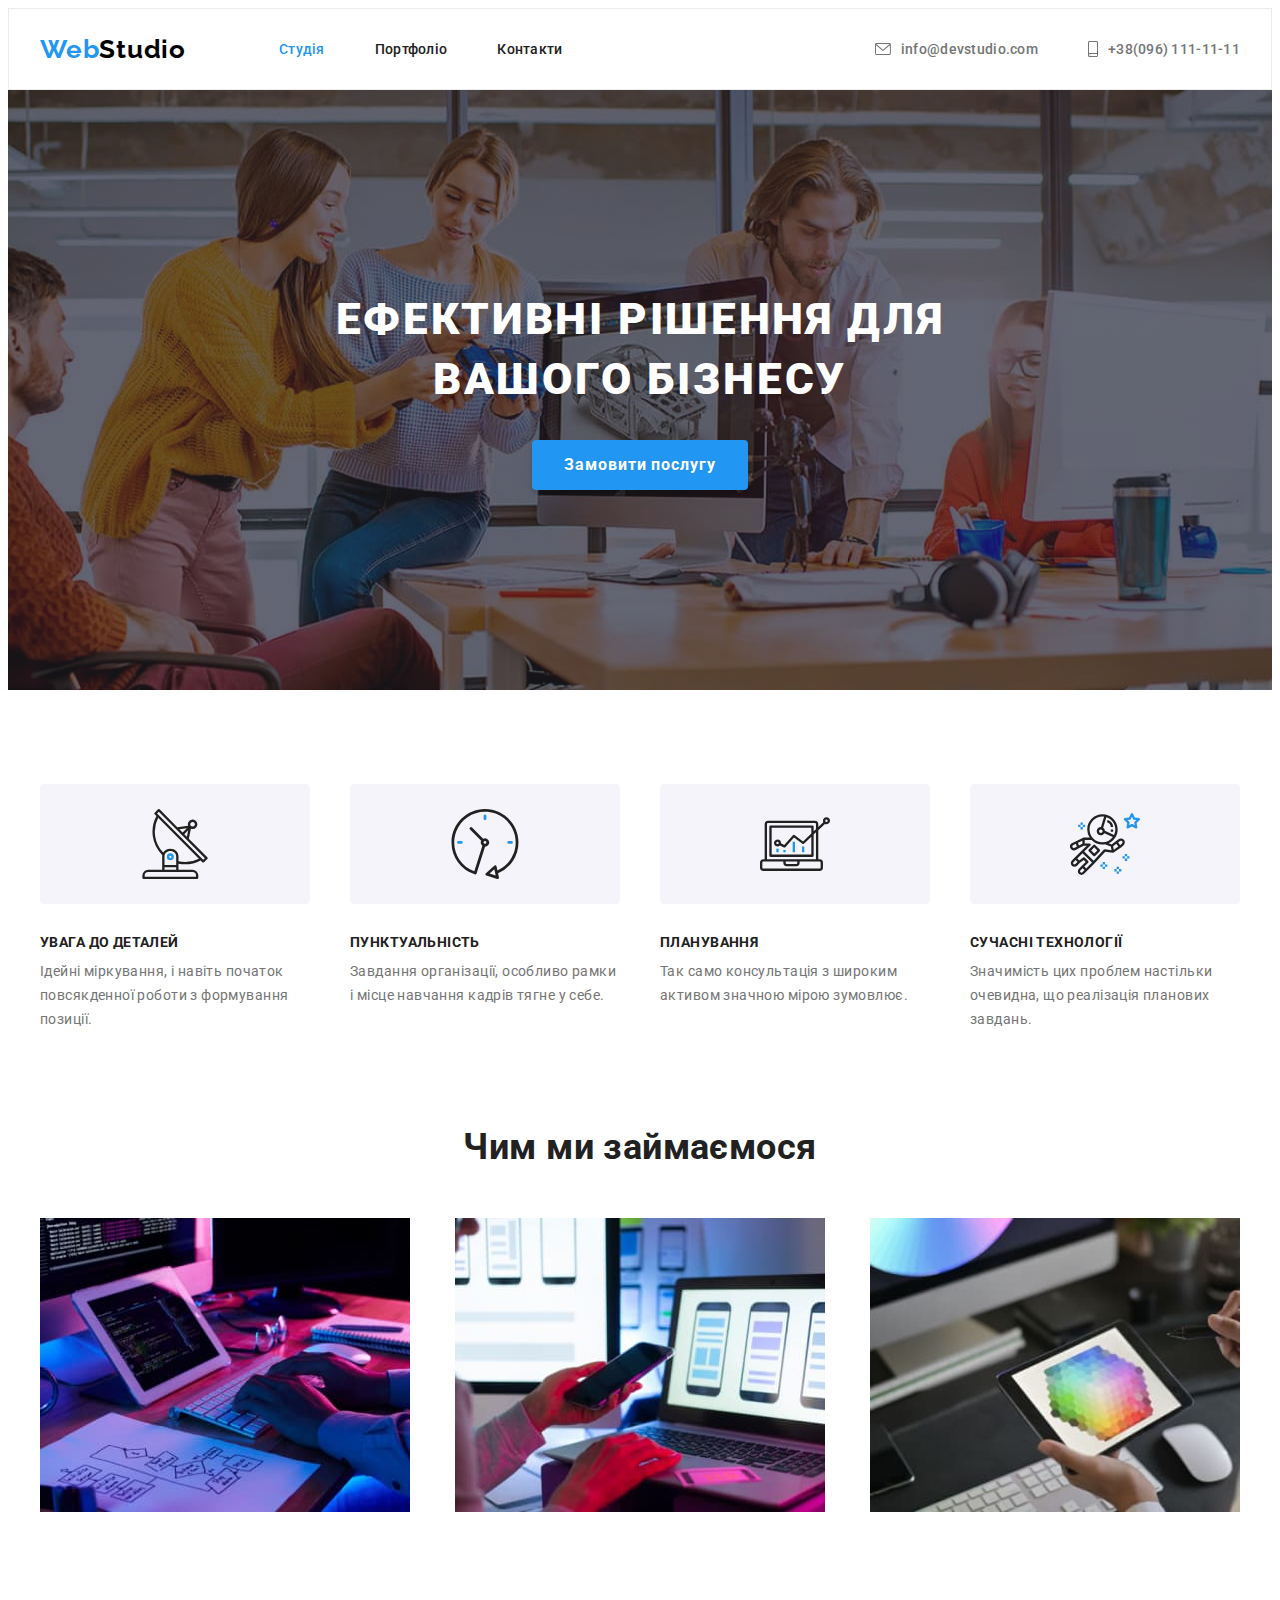
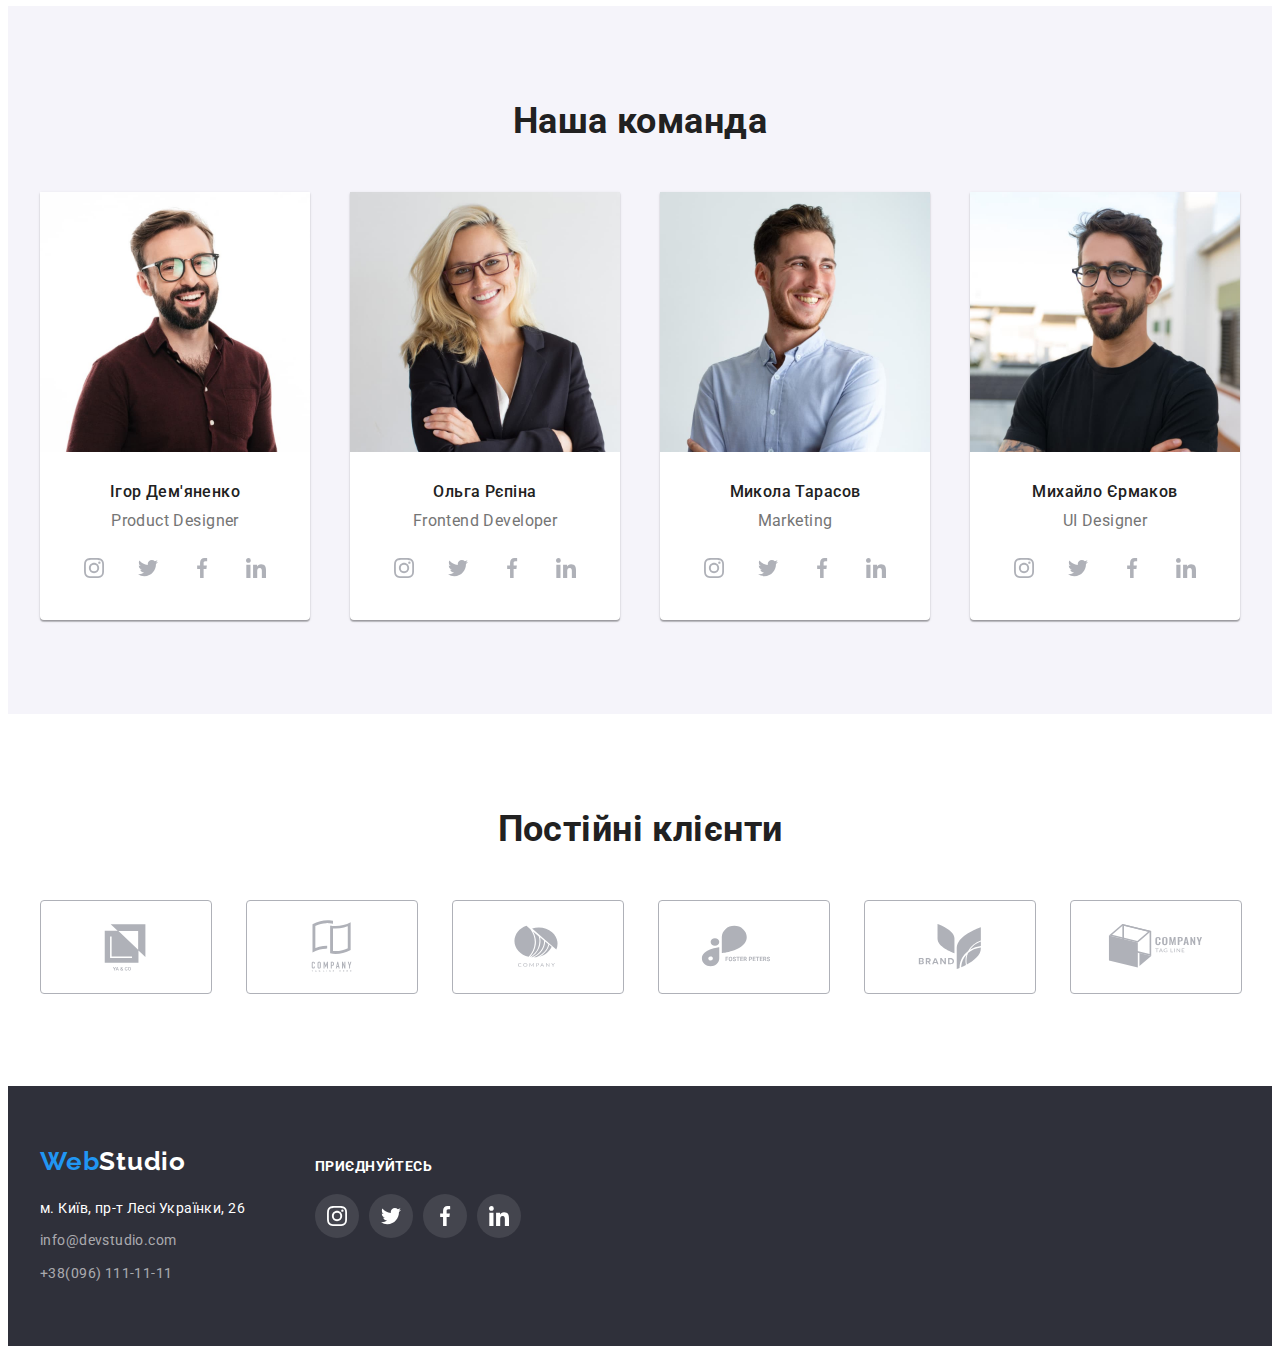
==== index.html @ 31d9882c "Initial commit" ====
<!DOCTYPE html>
<html lang="uk">
	<head>
		<meta charset="UTF-8" />
		<meta http-equiv="X-UA-Compatible" content="IE=edge" />
		<meta name="viewport" content="width=device-width, initial-scale=1.0" />
		<title>Студія</title>
		<!--normalize-->
		<link
			rel="stylesheet"
			href="https://cdnjs.cloudflare.com/ajax/libs/modern-normalize/1.1.0/modern-normalize.min.css"
			integrity="sha512-wpPYUAdjBVSE4KJnH1VR1HeZfpl1ub8YT/NKx4PuQ5NmX2tKuGu6U/JRp5y+Y8XG2tV+wKQpNHVUX03MfMFn9Q=="
			crossorigin="anonymous"
			referrerpolicy="no-referrer"
		/>
		<!--fonts-->
		<link rel="preconnect" href="https://fonts.googleapis.com" />
		<link rel="preconnect" href="https://fonts.gstatic.com" crossorigin />
		<link
			href="https://fonts.googleapis.com/css2?family=Raleway:wght@700&family=Roboto:wght@400;500;700;900&display=swap"
			rel="stylesheet"
		/>
		<!--styles always down-->
		<link rel="stylesheet" href="./css/styles.css" />
	</head>
	<body>
		<header class="header">
			<div class="container boxforflex-header">
				<nav class="boxforflex-nav">
					<!--logo-->
					<a href="./index.html" class="logo-web link">
						<span>Web</span><span class="logo-studio-header link">Studio</span>
					</a>
					<ul class="list boxforflex-navlink">
						<li><a href="./index.html" class="nav-link link active">Студія</a></li>
						<li><a href="./portfolio.html" class="nav-link link">Портфоліо</a></li>
						<li><a href="./index.html" class="nav-link link">Контакти</a></li>
					</ul>
				</nav>
				<!--header contacts-->
				<ul class="list boxforflex-header-contacts">
					<li>
						<a href="mailto:info@devstudio.com" class="header-contacts link">
							<svg class="header-icon" width="16" height="12">
								<use href="./images/icons.svg#icon-envelope"></use>
							</svg>
							info@devstudio.com
						</a>
					</li>
					<li>
						<a href="tel:+380961111111" class="header-contacts link">
							<svg class="header-icon" width="10" height="16">
								<use href="./images/icons.svg#icon-smartphone"></use>
							</svg>
							+38(096) 111-11-11
						</a>
					</li>
				</ul>
			</div>
		</header>
		<main>
			<!--hero-->
			<section class="section hero">
				<div class="container">
					<h1 class="title boxforflex-hero-text">Ефективні рішення для вашого бізнесу</h1>
					<button type="button" class="hero-btn pointer boxforflex-hero-btn">
						<span class="hero-btn-text">Замовити послугу</span>
					</button>
				</div>
			</section>
			<!--4 features-->
			<section class="section section-features">
				<div class="container">
					<h2 class="section-title visually-hidden">Наші переваги</h2>
					<ul class="list boxforflex-sections">
						<li class="list-features">
							<div class="feature-icon-bgr">
								<svg width="70" height="70">
									<use href="./images/icons.svg#icon-antenna"></use>
								</svg>
							</div>
							<h3 class="name-features">УВАГА ДО ДЕТАЛЕЙ</h3>
							<p class="text-features">Ідейні міркування, і навіть початок повсякденної роботи з формування позиції.</p>
						</li>
						<li class="list-features">
							<div class="feature-icon-bgr">
								<svg width="70" height="70">
									<use href="./images/icons.svg#icon-clock"></use>
								</svg>
							</div>
							<h3 class="name-features">ПУНКТУАЛЬНІСТЬ</h3>
							<p class="text-features">Завдання організації, особливо рамки і місце навчання кадрів тягне у себе.</p>
						</li>
						<li class="list-features">
							<div class="feature-icon-bgr">
								<svg width="70" height="70">
									<use href="./images/icons.svg#icon-diagram"></use>
								</svg>
							</div>
							<h3 class="name-features">ПЛАНУВАННЯ</h3>
							<p class="text-features">Так само консультація з широким активом значною мірою зумовлює.</p>
						</li>
						<li class="list-features">
							<div class="feature-icon-bgr">
								<svg width="70" height="70">
									<use href="./images/icons.svg#icon-astronaut"></use>
								</svg>
							</div>
							<h3 class="name-features">СУЧАСНІ ТЕХНОЛОГІЇ</h3>
							<p class="text-features">Значимість цих проблем настільки очевидна, що реалізація планових завдань.</p>
						</li>
					</ul>
				</div>
			</section>
			<!--what we do-->
			<section class="section">
				<div class="container">
					<h2 class="section-title">Чим ми займаємося</h2>
					<ul class="list boxforflex-sections">
						<li>
							<img src="./images/box-what-we-do-1.jpg" alt="Кодування" width="370" height="294" />
						</li>
						<li>
							<img src="./images/box-what-we-do-2.jpg" alt="Оптимізація" width="370" height="294" />
						</li>
						<li>
							<img src="./images/box-what-we-do-3.jpg" alt="Дизайн" width="370" height="294" />
						</li>
					</ul>
				</div>
			</section>
			<!--team-->
			<section class="team-section section">
				<div class="container">
					<h2 class="section-title">Наша команда</h2>
					<ul class="list boxforflex-sections">
						<li class="team-cards">
							<img src="./images/img-igor.jpg" alt="1й член команди" width="270" height="260" />
							<div class="team-cards-text-space">
								<h3 class="name-team">Ігор Дем'яненко</h3>
								<p lang="en" class="text-team">Product Designer</p>
								<ul class="list social-icons">
									<li>
										<a
											href="https://instagram.com"
											class="link social-link"
											target="_blank"
											rel="noopener noreferrer"
											aria-label="посилання на instagram"
										>
											<svg class="icon" width="20px" height="20px">
												<use href="./images/icons.svg#icon-instagram"></use>
											</svg>
										</a>
									</li>
									<li>
										<a
											href="https://twitter.com"
											class="link social-link"
											target="_blank"
											rel="noopener noreferrer"
											aria-label="посилання на twitter"
										>
											<svg class="icon" width="20px" height="20px">
												<use href="./images/icons.svg#icon-twitter"></use>
											</svg>
										</a>
									</li>
									<li>
										<a
											href="https://facebook.com"
											class="link social-link"
											target="_blank"
											rel="noopener noreferrer"
											aria-label="посилання на facebook"
										>
											<svg class="icon" width="20px" height="20px">
												<use href="./images/icons.svg#icon-facebook"></use>
											</svg>
										</a>
									</li>
									<li>
										<a
											href="https://linkedin.com"
											class="link social-link"
											target="_blank"
											rel="noopener noreferrer"
											aria-label="посилання на linkedin"
										>
											<svg class="icon" width="20px" height="20px">
												<use href="./images/icons.svg#icon-linkedin"></use>
											</svg>
										</a>
									</li>
								</ul>
							</div>
						</li>
						<li class="team-cards">
							<img src="./images/img-olga.jpg" alt="2й член команди" width="270" height="260" />
							<div class="team-cards-text-space">
								<h3 class="name-team">Ольга Рєпіна</h3>
								<p lang="en" class="text-team">Frontend Developer</p>
								<ul class="list social-icons">
									<li>
										<a
											href="https://instagram.com"
											class="link social-link"
											target="_blank"
											rel="noopener noreferrer"
											aria-label="посилання на instagram"
										>
											<svg class="icon" width="20px" height="20px">
												<use href="./images/icons.svg#icon-instagram"></use>
											</svg>
										</a>
									</li>
									<li>
										<a
											href="https://twitter.com"
											class="link social-link"
											target="_blank"
											rel="noopener noreferrer"
											aria-label="посилання на twitter"
										>
											<svg class="icon" width="20px" height="20px">
												<use href="./images/icons.svg#icon-twitter"></use>
											</svg>
										</a>
									</li>
									<li>
										<a
											href="https://facebook.com"
											class="link social-link"
											target="_blank"
											rel="noopener noreferrer"
											aria-label="посилання на facebook"
										>
											<svg class="icon" width="20px" height="20px">
												<use href="./images/icons.svg#icon-facebook"></use>
											</svg>
										</a>
									</li>
									<li>
										<a
											href="https://linkedin.com"
											class="link social-link"
											target="_blank"
											rel="noopener noreferrer"
											aria-label="посилання на linkedin"
										>
											<svg class="icon" width="20px" height="20px">
												<use href="./images/icons.svg#icon-linkedin"></use>
											</svg>
										</a>
									</li>
								</ul>
							</div>
						</li>
						<li class="team-cards">
							<img src="./images/img-mikola.jpg" alt="3й член команди" width="270" height="260" />
							<div class="team-cards-text-space">
								<h3 class="name-team">Микола Тарасов</h3>
								<p lang="en" class="text-team">Marketing</p>
								<ul class="list social-icons">
									<li>
										<a
											href="https://instagram.com"
											class="link social-link"
											target="_blank"
											rel="noopener noreferrer"
											aria-label="посилання на instagram"
										>
											<svg class="icon" width="20px" height="20px">
												<use href="./images/icons.svg#icon-instagram"></use>
											</svg>
										</a>
									</li>
									<li>
										<a
											href="https://twitter.com"
											class="link social-link"
											target="_blank"
											rel="noopener noreferrer"
											aria-label="посилання на twitter"
										>
											<svg class="icon" width="20px" height="20px">
												<use href="./images/icons.svg#icon-twitter"></use>
											</svg>
										</a>
									</li>
									<li>
										<a
											href="https://facebook.com"
											class="link social-link"
											target="_blank"
											rel="noopener noreferrer"
											aria-label="посилання на facebook"
										>
											<svg class="icon" width="20px" height="20px">
												<use href="./images/icons.svg#icon-facebook"></use>
											</svg>
										</a>
									</li>
									<li>
										<a
											href="https://linkedin.com"
											class="link social-link"
											target="_blank"
											rel="noopener noreferrer"
											aria-label="посилання на linkedin"
										>
											<svg class="icon" width="20px" height="20px">
												<use href="./images/icons.svg#icon-linkedin"></use>
											</svg>
										</a>
									</li>
								</ul>
							</div>
						</li>
						<li class="team-cards">
							<img src="./images/img-mihailo.jpg" alt="4й член команди" width="270" height="260" />
							<div class="team-cards-text-space">
								<h3 class="name-team">Михайло Єрмаков</h3>
								<p lang="en" class="text-team">UI Designer</p>
								<ul class="list social-icons">
									<li>
										<a
											href="https://instagram.com"
											class="link social-link"
											target="_blank"
											rel="noopener noreferrer"
											aria-label="посилання на instagram"
										>
											<svg class="icon" width="20px" height="20px">
												<use href="./images/icons.svg#icon-instagram"></use>
											</svg>
										</a>
									</li>
									<li>
										<a
											href="https://twitter.com"
											class="link social-link"
											target="_blank"
											rel="noopener noreferrer"
											aria-label="посилання на twitter"
										>
											<svg class="icon" width="20px" height="20px">
												<use href="./images/icons.svg#icon-twitter"></use>
											</svg>
										</a>
									</li>
									<li>
										<a
											href="https://facebook.com"
											class="link social-link"
											target="_blank"
											rel="noopener noreferrer"
											aria-label="посилання на facebook"
										>
											<svg class="icon" width="20px" height="20px">
												<use href="./images/icons.svg#icon-facebook"></use>
											</svg>
										</a>
									</li>
									<li>
										<a
											href="https://linkedin.com"
											class="link social-link"
											target="_blank"
											rel="noopener noreferrer"
											aria-label="посилання на linkedin"
										>
											<svg class="icon" width="20px" height="20px">
												<use href="./images/icons.svg#icon-linkedin"></use>
											</svg>
										</a>
									</li>
								</ul>
							</div>
						</li>
					</ul>
				</div>
			</section>
			<!--Regular customers-->
			<section class="section">
				<div class="container">
					<h2 class="section-title">Постійні клієнти</h2>
					<ul class="list boxforflex-sections">
						<li class="client-logo">
							<a
								href=""
								class="link link-client"
								target="_blank"
								rel="noopener noreferrer"
								aria-label="посилання на першого клієнта"
							>
								<svg class="icon" width="106" height="60">
									<use href="./images/icons.svg#icon-first-logo"></use>
								</svg>
							</a>
						</li>
						<li class="client-logo">
							<a
								href=""
								class="link link-client"
								target="_blank"
								rel="noopener noreferrer"
								aria-label="посилання на другого клієнта"
							>
								<svg class="icon" width="106" height="60">
									<use href="./images/icons.svg#icon-second-logo"></use>
								</svg>
							</a>
						</li>
						<li class="client-logo">
							<a
								href=""
								class="link link-client"
								target="_blank"
								rel="noopener noreferrer"
								aria-label="посилання на третього клієнта"
							>
								<svg class="icon" width="106" height="60">
									<use href="./images/icons.svg#icon-third-logo"></use>
								</svg>
							</a>
						</li>
						<li class="client-logo">
							<a
								href=""
								class="link link-client"
								target="_blank"
								rel="noopener noreferrer"
								aria-label="посилання на четвертого клієнта"
							>
								<svg class="icon" width="106" height="60">
									<use href="./images/icons.svg#icon-fourth-logo"></use>
								</svg>
							</a>
						</li>
						<li class="client-logo">
							<a
								href=""
								class="link link-client"
								target="_blank"
								rel="noopener noreferrer"
								aria-label="посилання на п'ятого клієнта"
							>
								<svg class="icon" width="106" height="60">
									<use href="./images/icons.svg#icon-fifth-logo"></use>
								</svg>
							</a>
						</li>
						<li class="client-logo">
							<a
								href=""
								class="link link-client"
								target="_blank"
								rel="noopener noreferrer"
								aria-label="посилання на шостого клієнта"
							>
								<svg class="icon" width="106" height="60">
									<use href="./images/icons.svg#icon-sixth-logo"></use>
								</svg>
							</a>
						</li>
					</ul>
				</div>
			</section>
		</main>
		<!--Footer-->
		<footer class="footer">
			<div class="container footer-flex">
				<div>
					<!--logo text-->
					<a href="./index.html" class="footer-logo-text logo-web logo-web-footer link">
						<span>Web</span><span class="logo-studio-footer link">Studio</span>
					</a>
					<!--address links-->
					<address>
						<ul class="list">
							<li>
								<a
									href="https://goo.gl/maps/ZYpvRGQHk616j4x77"
									target="_blank"
									rel="noopener noreferrer nofollow"
									class="link address"
								>
									м. Київ, пр-т Лесі Українки, 26
								</a>
							</li>
							<li class="list-address">
								<a href="mailto:info@devstudio.com" class="footer-contacts link">info@devstudio.com</a>
							</li>
							<li class="list-address">
								<a href="tel:+380961111111" class="footer-contacts link">+38(096) 111-11-11</a>
							</li>
						</ul>
					</address>
				</div>
				<div>
					<h3 class="name-features footer-cta">приєднуйтесь</h3>
					<ul class="list social-icons footer-social-icons">
						<li>
							<a
								href="https://instagram.com"
								class="link social-link footer-link"
								target="_blank"
								rel="noopener noreferrer"
								aria-label="посилання на instagram"
							>
								<svg class="footer-icon" width="20px" height="20px">
									<use href="./images/icons.svg#icon-instagram"></use>
								</svg>
							</a>
						</li>
						<li>
							<a
								href="https://twitter.com"
								class="link social-link footer-link"
								target="_blank"
								rel="noopener noreferrer"
								aria-label="посилання на twitter"
							>
								<svg class="footer-icon" width="20px" height="20px">
									<use href="./images/icons.svg#icon-twitter"></use>
								</svg>
							</a>
						</li>
						<li>
							<a
								href="https://facebook.com"
								class="link social-link footer-link"
								target="_blank"
								rel="noopener noreferrer"
								aria-label="посилання на facebook"
							>
								<svg class="footer-icon" width="20px" height="20px">
									<use href="./images/icons.svg#icon-facebook"></use>
								</svg>
							</a>
						</li>
						<li>
							<a
								href="https://linkedin.com"
								class="link social-link footer-link"
								target="_blank"
								rel="noopener noreferrer"
								aria-label="посилання на linkedin"
							>
								<svg class="footer-icon" width="20px" height="20px">
									<use href="./images/icons.svg#icon-linkedin"></use>
								</svg>
							</a>
						</li>
					</ul>
				</div>
			</div>
		</footer>
	</body>
</html>
---- css/styles.css ----
:root {
	/* colors */
	--brand: #2196f3;
	--brand-accent: #188ce8;
	--hero-bgd: #C4C4C4; 
	--links-plus-buttons: #212121;
	--contacts: #757575;
	--team-and-selector-bgr: #f5f4fa;
	--original-white: #ffffff;
	--original-black: #000000;
	--footer-bgd: #2f303a;
	--icon: #AFB1B8;
}

body {
	font-family: "Roboto", sans-serif;
	font-size: 14px;
	background-color: var(--original-white);
	color: var(--links-plus-buttons);
	letter-spacing: 0.03em;
}

/* Reset start --- */
/* Reset ul.list, a.link, h, img */

.list {
	list-style: none;
	margin: 0;
	padding: 0;
}

.link {
	text-decoration: none;
}

h1,
h2,
h3,
h4,
h5,
h6,
p {
	margin: 0;
}

img {
	display: block;
	max-width: 100%;
	height: auto;
}

address {
	font-style: normal;
}

/* Reset end --- */

/* Components --- */

.section {
	padding: 94px 0;
}

.container {
	width: 1200px;
	padding-left: 15px;
	padding-right: 15px;
	margin-left: auto;
	margin-right: auto;
	/* outline: 2px solid orange;*/
}

.visually-hidden {
	position: absolute;
	width: 1px;
	height: 1px;
	margin: -1px;
	border: 0;
	padding: 0;
	white-space: nowrap;
	clip-path: inset(100%);
	clip: rect(0 0 0 0);
	overflow: hidden;
}

/* Components end --- */
/* ---------------*/

/* HEADER --- */

/* LOGO --- */

.logo-web {
	font-family: "Raleway";
	font-style: normal;
	font-weight: 700;
	font-size: 26px;
	line-height: calc(31 / 26);
	letter-spacing: 0.03em;
	color: var(--brand);
	
}

.logo-studio-header {
	color: var(--original-black);
	margin-right: 93px;
}

/* LOGO END --- */

/* header flexes */

.boxforflex-header {
	display: flex;
	justify-content: space-between;
}

.boxforflex-nav {
	display: flex;
	align-items: center;
}

.boxforflex-navlink,
.boxforflex-header-contacts {
	display: flex;
	gap: 50px;
}

/* end of header flexes */

.header {
	border: 1px solid #ececec;
}

.nav-link,
.header-contacts {
	display: inline-block;
	font-weight: 500;
	line-height: calc(16 / 14);
	color: var(--links-plus-buttons);
	letter-spacing: 0.02em;
	padding: 32px 0;
}

.nav-link:hover,
.nav-link:focus {
	color: var(--brand);
}

.active {
	color: var(--brand);
}

.header-contacts {
	display: flex;
	align-items: center;
	gap: 10px;
	color: var(--contacts);
}

.header-contacts:hover,
.header-contacts:focus {
	color: var(--brand);
}

.header-icon {
	fill: currentColor;
}

/* HEADER END--- */
/* --------------*/

/* HERO INDEX --- */

/* hero flexes */

.boxforflex-hero-text,
.boxforflex-hero-btn {
	display: flex;
	margin: 0 auto;
}

/* end of flexes */

.hero {
	max-width: 1600px;
	margin: 0 auto;
	background-color: var(--hero-bgd);
	background-image: linear-gradient(rgba(47, 48, 58, 0.4), rgba(47, 48, 58, 0.4)), url(../images/hero-images/Hero-Img-1.jpg);
	background-repeat: no-repeat;
	background-position: center;
	padding: 200px 0;
}

.title {
	margin-bottom: 30px;
	max-width: 696px;
	font-weight: 900;
	font-size: 44px;
	line-height: 1.36;
	text-align: center;
	letter-spacing: 0.06em;
	text-transform: uppercase;
	color: var(--original-white);
}

.hero-btn {
	min-width: 216px;
	min-height: 50px;
	padding: 10px 32px;
	font-family: inherit;
	background-color: var(--brand);
	box-shadow: 0px 4px 4px rgba(0, 0, 0, 0.15);
	border-radius: 4px;
	border: 0;
}

.hero-btn-text {
	font-weight: 700;
	font-size: 16px;
	line-height: 1.88;
	display: flex;
	align-items: center;
	text-align: center;
	letter-spacing: 0.06em;
	color: var(--original-white);
}

.hero-btn:hover,
.hero-btn:focus {
	background-color: var(--brand-accent);
}

.pointer {
	cursor: pointer;
}

/* HERO INDEX END --- */
/* --------------*/

/* HERO PORTFOLIO --- */

/* portfolio flexes */

.portfolio-btns {
	display: flex;
	justify-content: center;
	gap: 8px;
	margin-bottom: 50px;
}

.boxforflex-portfolio-list {
	display: flex;
	justify-content: center;
	flex-wrap: wrap;
}

.portfolio-item:nth-child(3n + 2) {
	margin: 0 30px;
}

.portfolio-item:nth-child(-n + 6) {
	margin-bottom: 30px;
}

/* end of portfolio flexes */

.btn-portfolio {
	min-width: 73px;
	min-height: 38px;
	padding: 6px 22px;
	font-family: inherit;
	font-weight: 500;
	font-size: 16px;
	line-height: 1.62;
	text-align: center;
	background-color: var(--team-and-selector-bgr);
	border-radius: 4px;
	border: 0;
}

.btn-portfolio:hover,
.btn-portfolio:focus {
	color: var(--original-white);
	background-color: var(--brand);
	box-shadow: 0px 3px 1px rgba(0, 0, 0, 0.1), 0px 1px 2px rgba(0, 0, 0, 0.08), 0px 2px 2px rgba(0, 0, 0, 0.12);
}

.portfolio-item:hover,
.portfolio-item:focus {
	box-shadow: 0px 1px 1px rgba(0, 0, 0, 0.12), 0px 4px 4px rgba(0, 0, 0, 0.06), 1px 4px 6px rgba(0, 0, 0, 0.16);
}

.portfolio-item-text-space {
	border: 1px solid #eeeeee;
	padding: 20px 24px;
	border-top: 0;
}

.name-portfolio {
	font-weight: 700;
	font-size: 18px;
	line-height: 2;
	letter-spacing: 0.06em;
	margin-bottom: 4px;
}

.text-portfolio {
	font-size: 16px;
	line-height: 1.88;
	color: var(--contacts);
}

/* HERO PORTFOLIO END--- */
/* --------------*/

/* 4 FEATURES --- */

/* features flexes */

.boxforflex-sections {
	display: flex;
	justify-content: space-between;
	gap: 30px;
}

/* end of features flexes */

.section-features {
	padding-bottom: 0;
}

.feature-icon-bgr {
	display: flex;
	justify-content: center;
	align-items: center;
	background-color:#F5F4FA;
	border-radius: 4px;
	height: 120px;
	margin-bottom: 30px;
}

.list-features {
	max-width: 270px;
}

.name-features {
	font-size: 14px;
	display: block;
	line-height: calc(16 / 14);
	text-transform: uppercase;
	margin-bottom: 10px;
}

.text-features {
	display: block;
	line-height: 1.71;
	color: var(--contacts);
}

/* 4 FEATURES END --- */
/* --------------*/

/* W.W.D. --- */

.section-title {
	font-size: 36px;
	line-height: calc(42 / 36);
	text-align: center;
	margin-bottom: 50px;
}

/* W.W.D. END--- */
/* --------------*/

/* TEAM --- */

.name-team {
	font-weight: 500;
	font-size: 16px;
	line-height: calc(19 / 16);
	text-align: center;
	margin-bottom: 10px;
}

.text-team {
	font-size: 16px;
	line-height: calc(19 / 16);
	text-align: center;
	color: var(--contacts);
	margin-bottom: 16px;
}

.social-icons {
	display: flex;
	justify-content: center;
	align-items: center;
	gap: 10px;
}

.social-link {
	display: flex;
	justify-content: center;
	align-items: center;
	height: 44px;
	width: 44px;
	border-radius: 50%; 
}

.icon {
	fill: var(--icon);
}

.social-link:hover,
.social-link:focus {
	background-color: var(--brand);
}

.social-link:hover .icon,
.social-link:focus .icon {
	fill: var(--original-white);
}

.team-cards-text-space {
	padding: 30px 0;
}

.team-section {
	background: var(--team-and-selector-bgr);
}

.team-cards {
	background-color: var(--original-white);
	box-shadow: 0px 1px 3px rgba(0, 0, 0, 0.12), 0px 1px 1px rgba(0, 0, 0, 0.14), 0px 2px 1px rgba(0, 0, 0, 0.2);
	border-radius: 0px 0px 4px 4px;
}

/* TEAM END--- */
/* ------------*/

/* CLIENTS --- */

.client-logo {
	width: 170px;
	height: 92px;
}

.link-client {
	display: flex;
	justify-content: center;
	align-items: center;
	width: 100%;
	height: 100%;
	border: 1px solid var(--icon);
	border-radius: 4px;
}

.link-client:hover,
.link-client:focus {
	border: 1px solid var(--brand);
}

.client-logo:hover .icon,
.client-logo:focus .icon {
	fill: var(--brand);
}

/* CLIENTS END--- */
/* ------------*/

/* FOOTER --- */

.footer-flex {
	display: flex;
	gap: 70px;
}

.footer {
	background-color: var(--footer-bgd);
	padding: 60px 0;
}

.footer-logo-text {
	display: flex;
	align-items: baseline;
	margin-bottom: 20px;
}

.logo-web-footer {
	padding-top: 0;
	padding-bottom: 0;
	margin-right: 0;
}

.logo-studio-footer {
	color: var(--original-white);
}

.address {
	line-height: 1.71;
	color: var(--original-white);
}

.list-address {
	margin-top: 9px;
}

.footer-contacts {
	display: inline-block;
	line-height: 1.71;
	color: rgba(255, 255, 255, 0.6);	
}

.footer-contacts:hover,
.footer-contacts:focus {
	color: var(--brand);
}

.footer-cta {
	color: var(--original-white);
	margin-top: 12px;
	margin-bottom: 20px;
}

.footer-social-icons {
	margin-bottom: 0;
	justify-content: left;
}

.footer-icon {
	fill: var(--original-white);
}

.footer-link {
	background-color: rgba(255, 255, 255, 0.1);
}
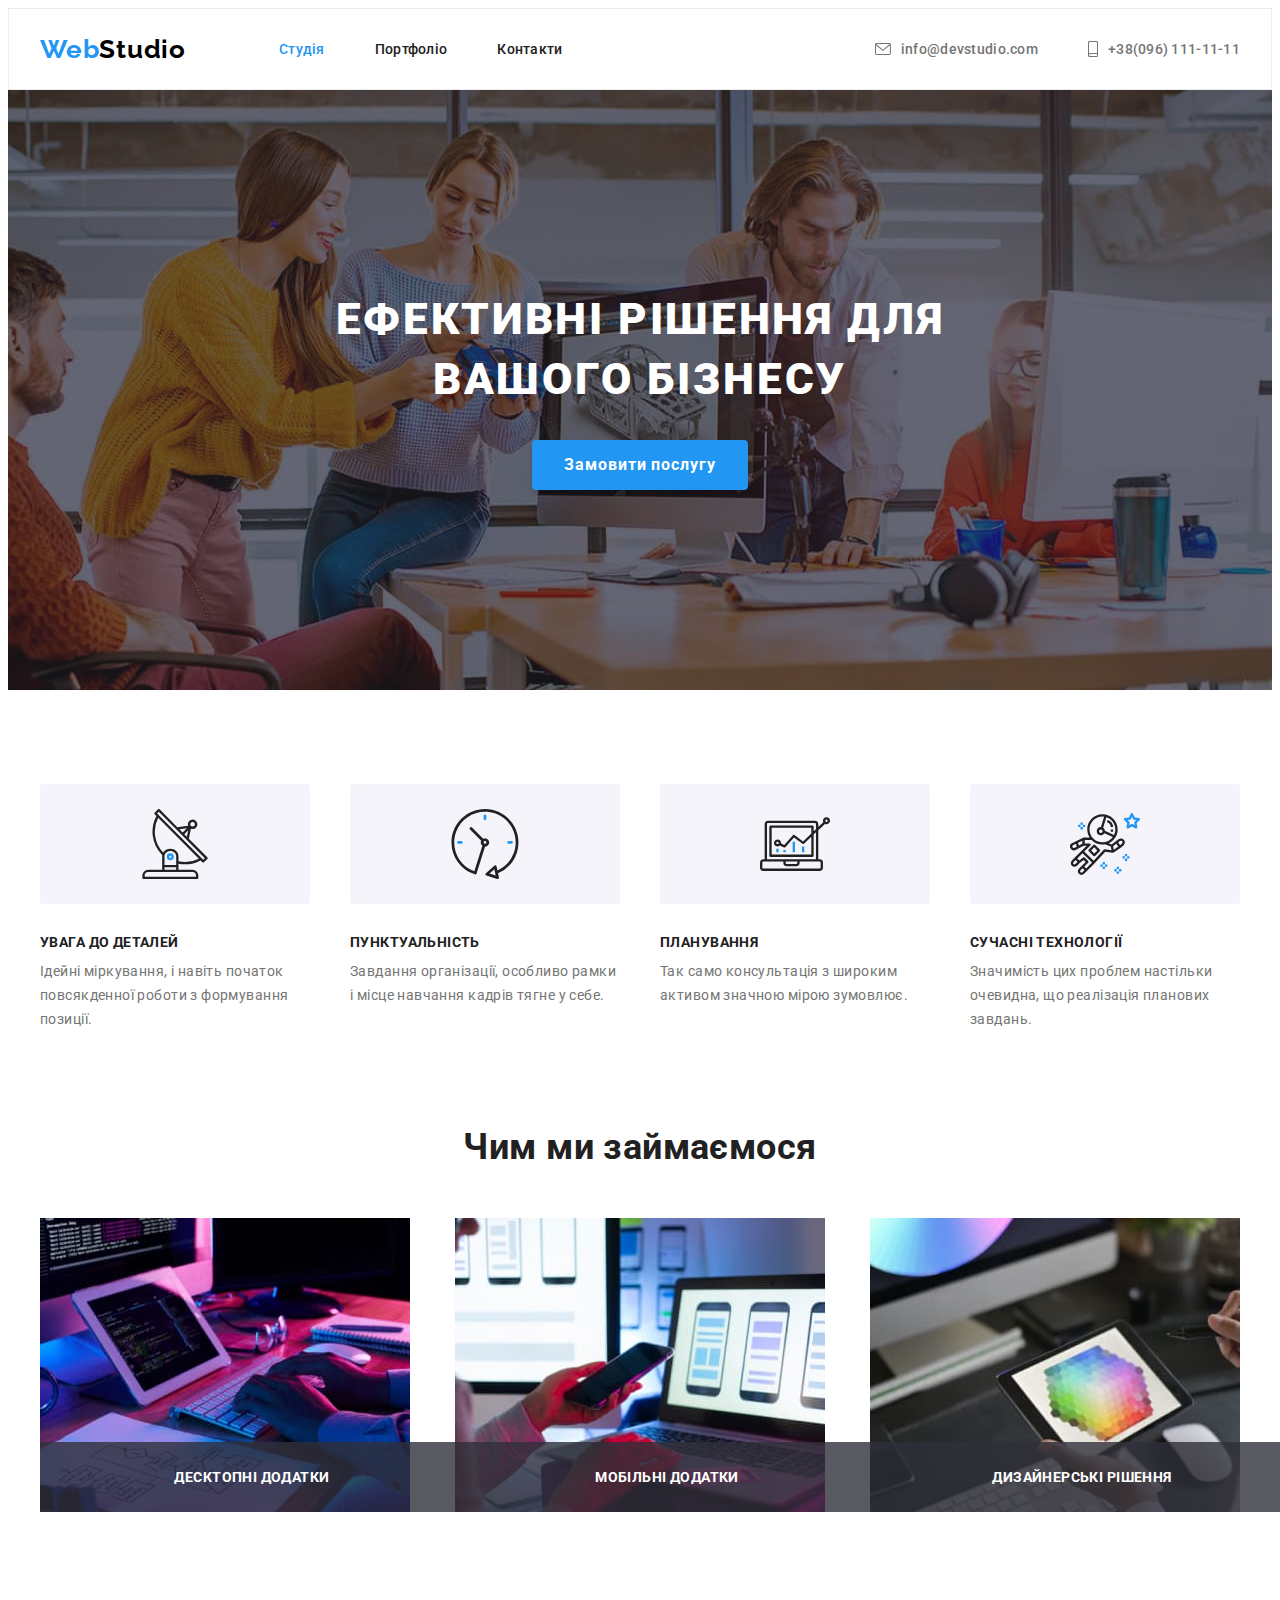
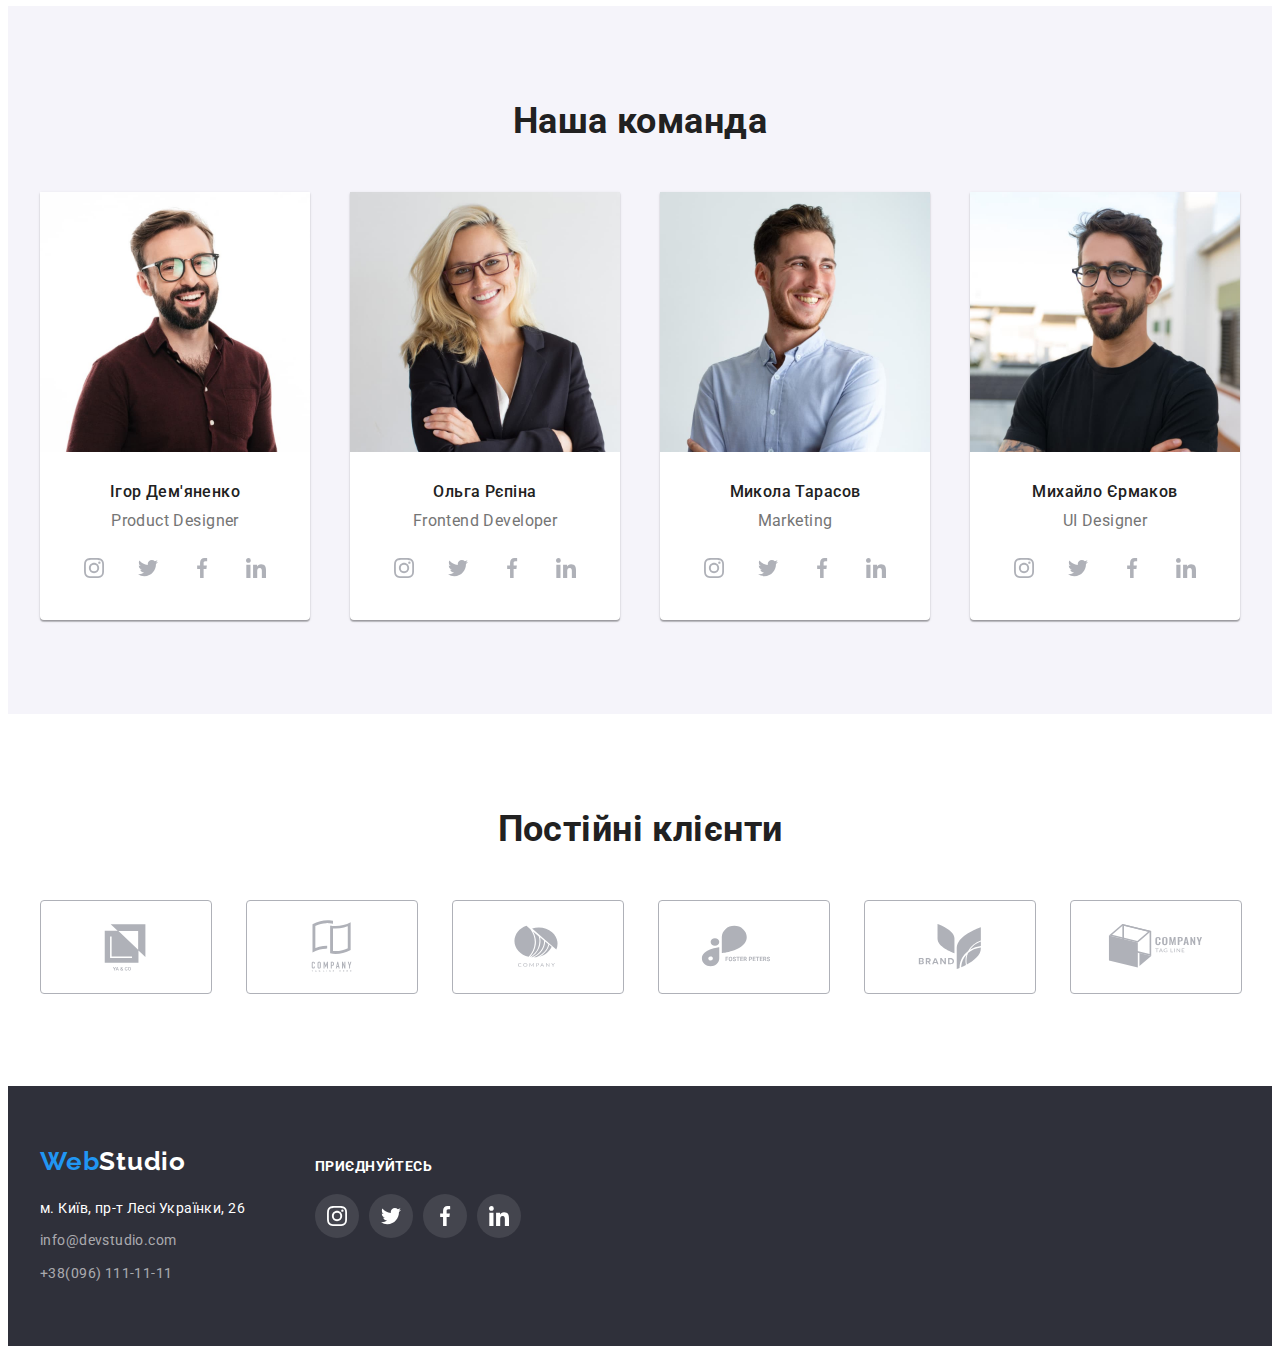
==== commit 9f3af057: "add wwd-items name" ====
--- a/index.html
+++ b/index.html
@@ -117,14 +117,17 @@
 				<div class="container">
 					<h2 class="section-title">Чим ми займаємося</h2>
 					<ul class="list boxforflex-sections">
-						<li>
+						<li class="wwd-img">
 							<img src="./images/box-what-we-do-1.jpg" alt="Кодування" width="370" height="294" />
-						</li>
-						<li>
+							<p class="wwd-text">Десктопні додатки</p>
+						</li>
+						<li class="wwd-img">
 							<img src="./images/box-what-we-do-2.jpg" alt="Оптимізація" width="370" height="294" />
-						</li>
-						<li>
+							<p class="wwd-text">Мобільні додатки</p>
+						</li>
+						<li class="wwd-img">
 							<img src="./images/box-what-we-do-3.jpg" alt="Дизайн" width="370" height="294" />
+							<p class="wwd-text">Дизайнерські рішення</p>
 						</li>
 					</ul>
 				</div>
--- a/css/styles.css
+++ b/css/styles.css
@@ -10,6 +10,9 @@
 	--original-black: #000000;
 	--footer-bgd: #2f303a;
 	--icon: #AFB1B8;
+	/* transitions data*/
+	--transition-duration: 250ms;
+	--transition-timing-function: cubic-bezier(0.4, 0, 0.2, 1);
 }
 
 body {
@@ -140,27 +143,27 @@
 	color: var(--links-plus-buttons);
 	letter-spacing: 0.02em;
 	padding: 32px 0;
+	transition-property: color;
+	transition-duration: var(--transition-duration);
+	transition-timing-function: var(--transition-timing-function);
 }
 
 .nav-link:hover,
-.nav-link:focus {
-	color: var(--brand);
-}
-
-.active {
-	color: var(--brand);
-}
-
-.header-contacts {
-	display: flex;
-	align-items: center;
-	gap: 10px;
-	color: var(--contacts);
-}
-
+.nav-link:focus,
 .header-contacts:hover,
 .header-contacts:focus {
 	color: var(--brand);
+}
+
+.active {
+	color: var(--brand);
+}
+
+.header-contacts {
+	display: flex;
+	align-items: center;
+	gap: 10px;
+	color: var(--contacts);
 }
 
 .header-icon {
@@ -213,6 +216,9 @@
 	box-shadow: 0px 4px 4px rgba(0, 0, 0, 0.15);
 	border-radius: 4px;
 	border: 0;
+	transition-property: background-color;
+	transition-duration: var(--transition-duration);
+	transition-timing-function: var(--transition-timing-function);
 }
 
 .hero-btn-text {
@@ -277,6 +283,9 @@
 	background-color: var(--team-and-selector-bgr);
 	border-radius: 4px;
 	border: 0;
+	transition-property: color, background-color, box-shadow;
+	transition-duration: var(--transition-duration);
+	transition-timing-function: var(--transition-timing-function);
 }
 
 .btn-portfolio:hover,
@@ -284,6 +293,12 @@
 	color: var(--original-white);
 	background-color: var(--brand);
 	box-shadow: 0px 3px 1px rgba(0, 0, 0, 0.1), 0px 1px 2px rgba(0, 0, 0, 0.08), 0px 2px 2px rgba(0, 0, 0, 0.12);
+}
+
+.portfolio-item {
+	transition-property: box-shadow;
+	transition-duration: var(--transition-duration);
+	transition-timing-function: var(--transition-timing-function);
 }
 
 .portfolio-item:hover,
@@ -370,6 +385,25 @@
 	margin-bottom: 50px;
 }
 
+.wwd-img {
+	position: relative;
+}
+
+.wwd-text {
+	position: absolute;
+  	bottom: 0;
+  	margin: 0;
+	font-weight: 700;
+	line-height: calc(16 / 14);
+	text-align: center;
+	letter-spacing: 0.03em;
+	text-transform: uppercase;
+	color: var(--original-white);
+	width: 100%;
+	padding: 27px;
+	background-color: rgba(47, 48, 58, 0.8);
+}
+
 /* W.W.D. END--- */
 /* --------------*/
 
@@ -405,10 +439,16 @@
 	height: 44px;
 	width: 44px;
 	border-radius: 50%; 
+	transition-property: background-color;
+	transition-duration: var(--transition-duration);
+	transition-timing-function: var(--transition-timing-function);
 }
 
 .icon {
 	fill: var(--icon);
+	transition-property: fill;
+	transition-duration: var(--transition-duration);
+	transition-timing-function: var(--transition-timing-function);
 }
 
 .social-link:hover,
@@ -443,6 +483,9 @@
 .client-logo {
 	width: 170px;
 	height: 92px;
+	transition-property: fill;
+	transition-duration: 250ms;
+	transition-timing-function: cubic-bezier(0.4, 0, 0.2, 1);
 }
 
 .link-client {
@@ -453,6 +496,9 @@
 	height: 100%;
 	border: 1px solid var(--icon);
 	border-radius: 4px;
+	transition-property: border;
+	transition-duration: var(--transition-duration);
+	transition-timing-function: var(--transition-timing-function);
 }
 
 .link-client:hover,
@@ -508,7 +554,10 @@
 .footer-contacts {
 	display: inline-block;
 	line-height: 1.71;
-	color: rgba(255, 255, 255, 0.6);	
+	color: rgba(255, 255, 255, 0.6);
+	transition-property: color;
+	transition-duration: var(--transition-duration);
+	transition-timing-function: var(--transition-timing-function);
 }
 
 .footer-contacts:hover,
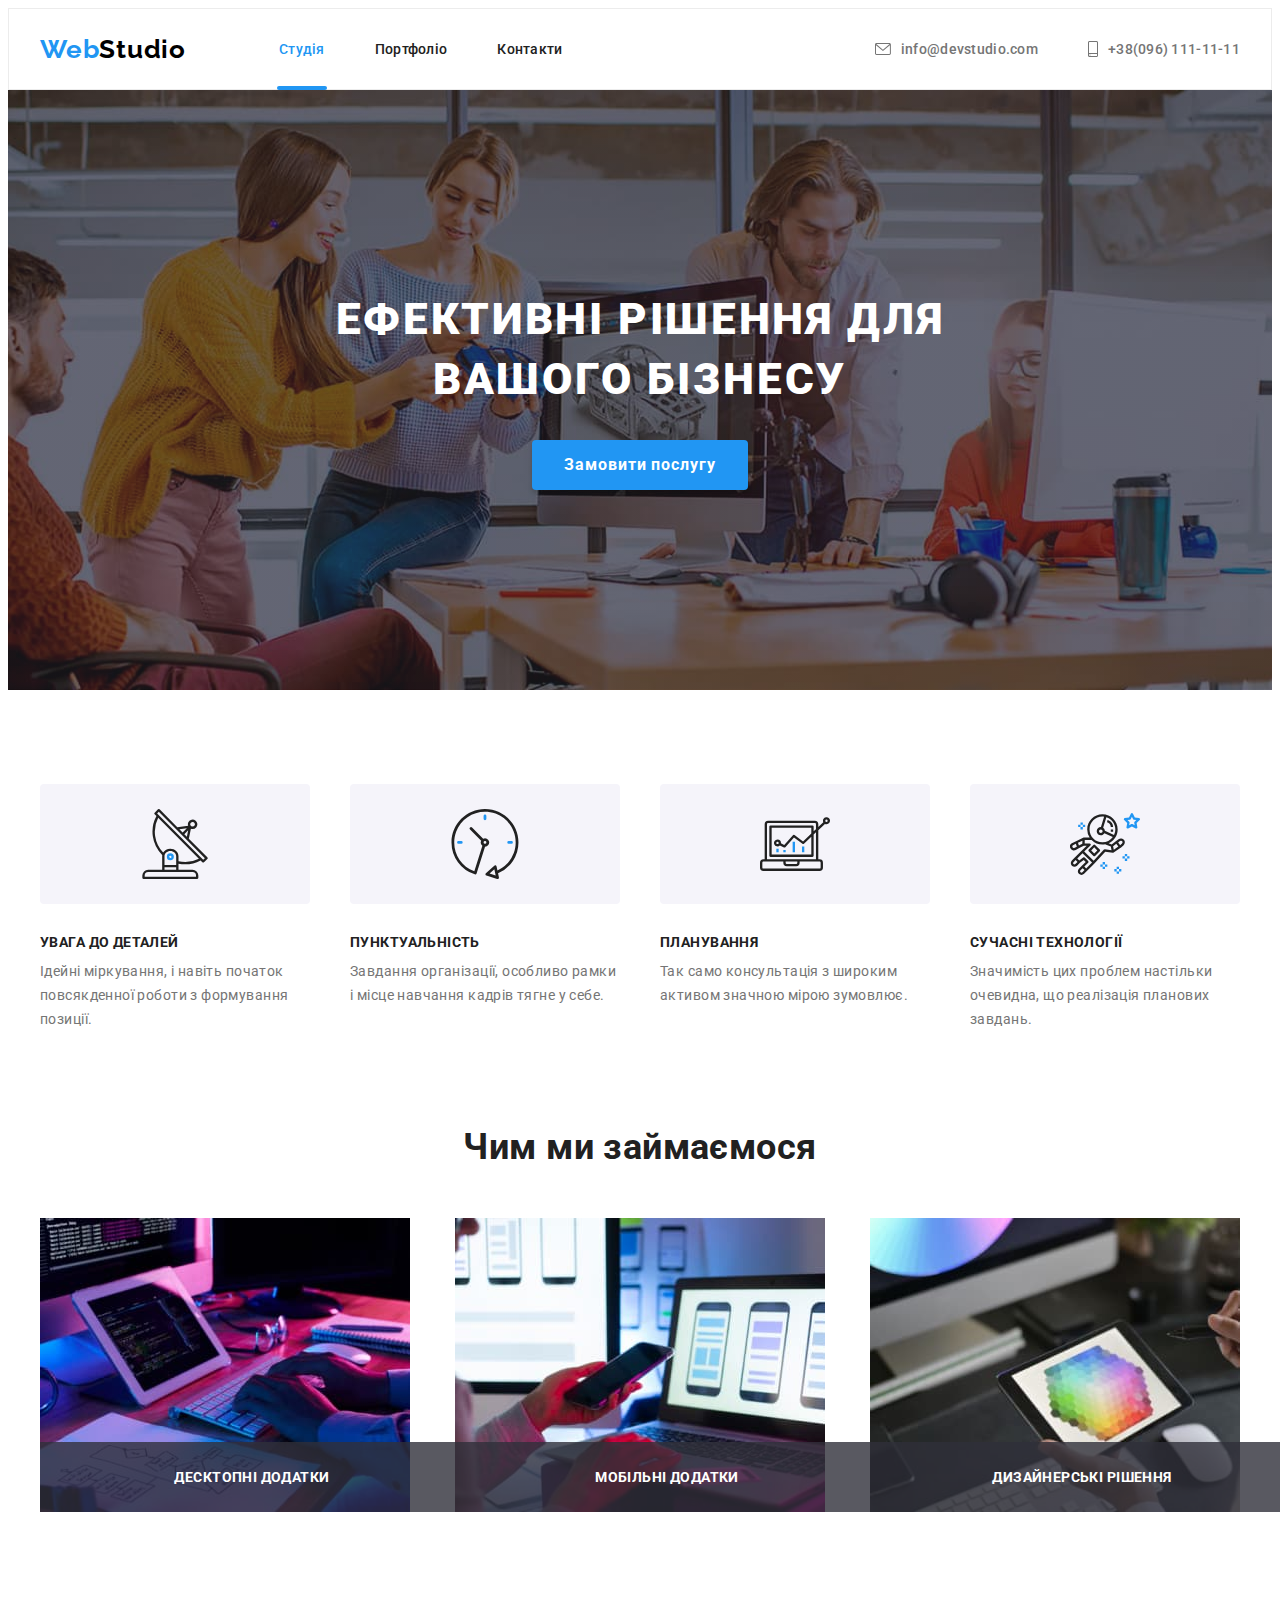
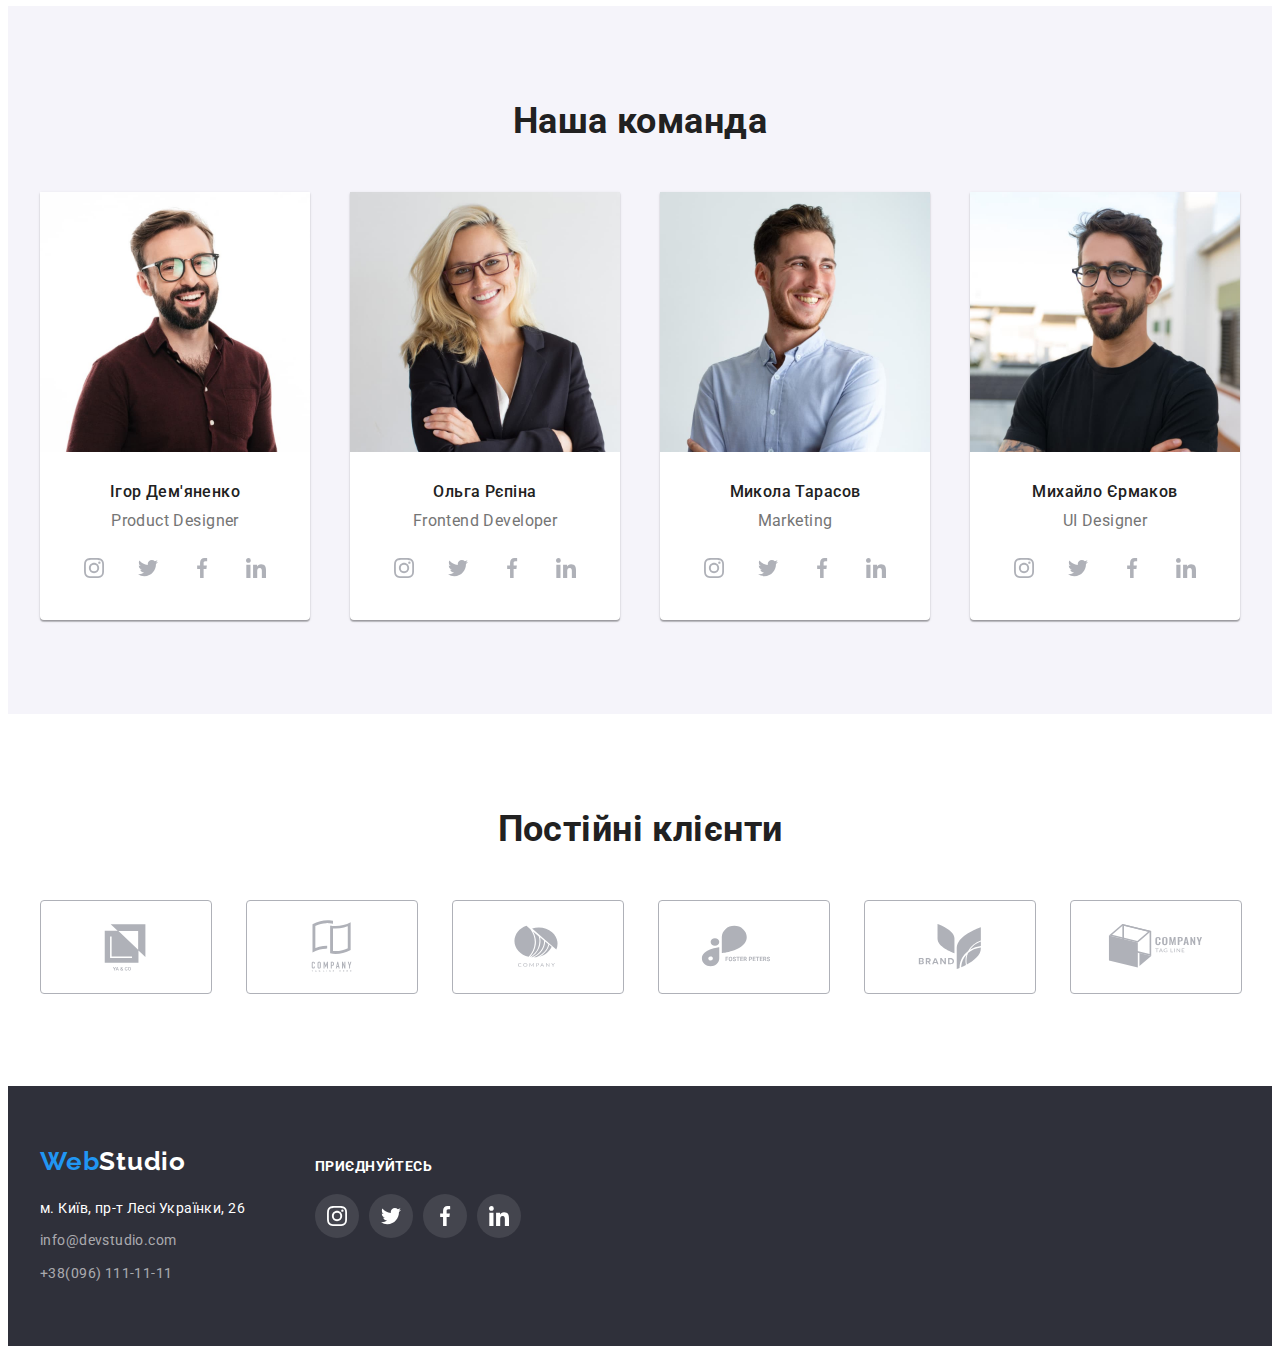
==== commit 02eb33da: "add overlay" ====
--- a/index.html
+++ b/index.html
@@ -477,7 +477,8 @@
 				<div>
 					<!--logo text-->
 					<a href="./index.html" class="footer-logo-text logo-web logo-web-footer link">
-						<span>Web</span><span class="logo-studio-footer link">Studio</span>
+						<span>Web</span>
+						<span class="logo-studio-footer link">Studio</span>
 					</a>
 					<!--address links-->
 					<address>
@@ -561,4 +562,4 @@
 			</div>
 		</footer>
 	</body>
-</html>+</html>
--- a/css/styles.css
+++ b/css/styles.css
@@ -137,6 +137,7 @@
 
 .nav-link,
 .header-contacts {
+	position: relative;
 	display: inline-block;
 	font-weight: 500;
 	line-height: calc(16 / 14);
@@ -157,6 +158,20 @@
 
 .active {
 	color: var(--brand);
+}
+
+.active::after {
+	content: '';
+	display: block;
+	position: absolute;
+	align-items: center;
+  	width: 108%;
+	right: -4%;
+	height: 4px;
+	bottom: -1px;
+	margin: 0;
+	background-color: #2196F3;
+	border-radius: 2px;
 }
 
 .header-contacts {
@@ -326,6 +341,35 @@
 	color: var(--contacts);
 }
 
+.overlay {
+	position: relative;
+	overflow: hidden;
+}
+
+.prtfl-overlay {
+	position: absolute;
+	display: flex;
+	align-items: center;
+	transform: translateY(100%);
+	top: 0;
+	left: 0;
+	width: 100%;
+	height: 100%;
+	padding: 63px 24px;
+	font-size: 18px;
+	line-height: 1.56;
+	letter-spacing: 0.03em;
+	background-color: rgba(33, 150, 243, 0.9);
+	color: var(--original-white);
+	user-select: none;
+	transition: transform 200ms linear;
+}
+
+.portfolio-item:hover .prtfl-overlay, 
+.portfolio-item:focus .prtfl-overlay {
+	transform: translateY(0);
+}
+
 /* HERO PORTFOLIO END--- */
 /* --------------*/
 
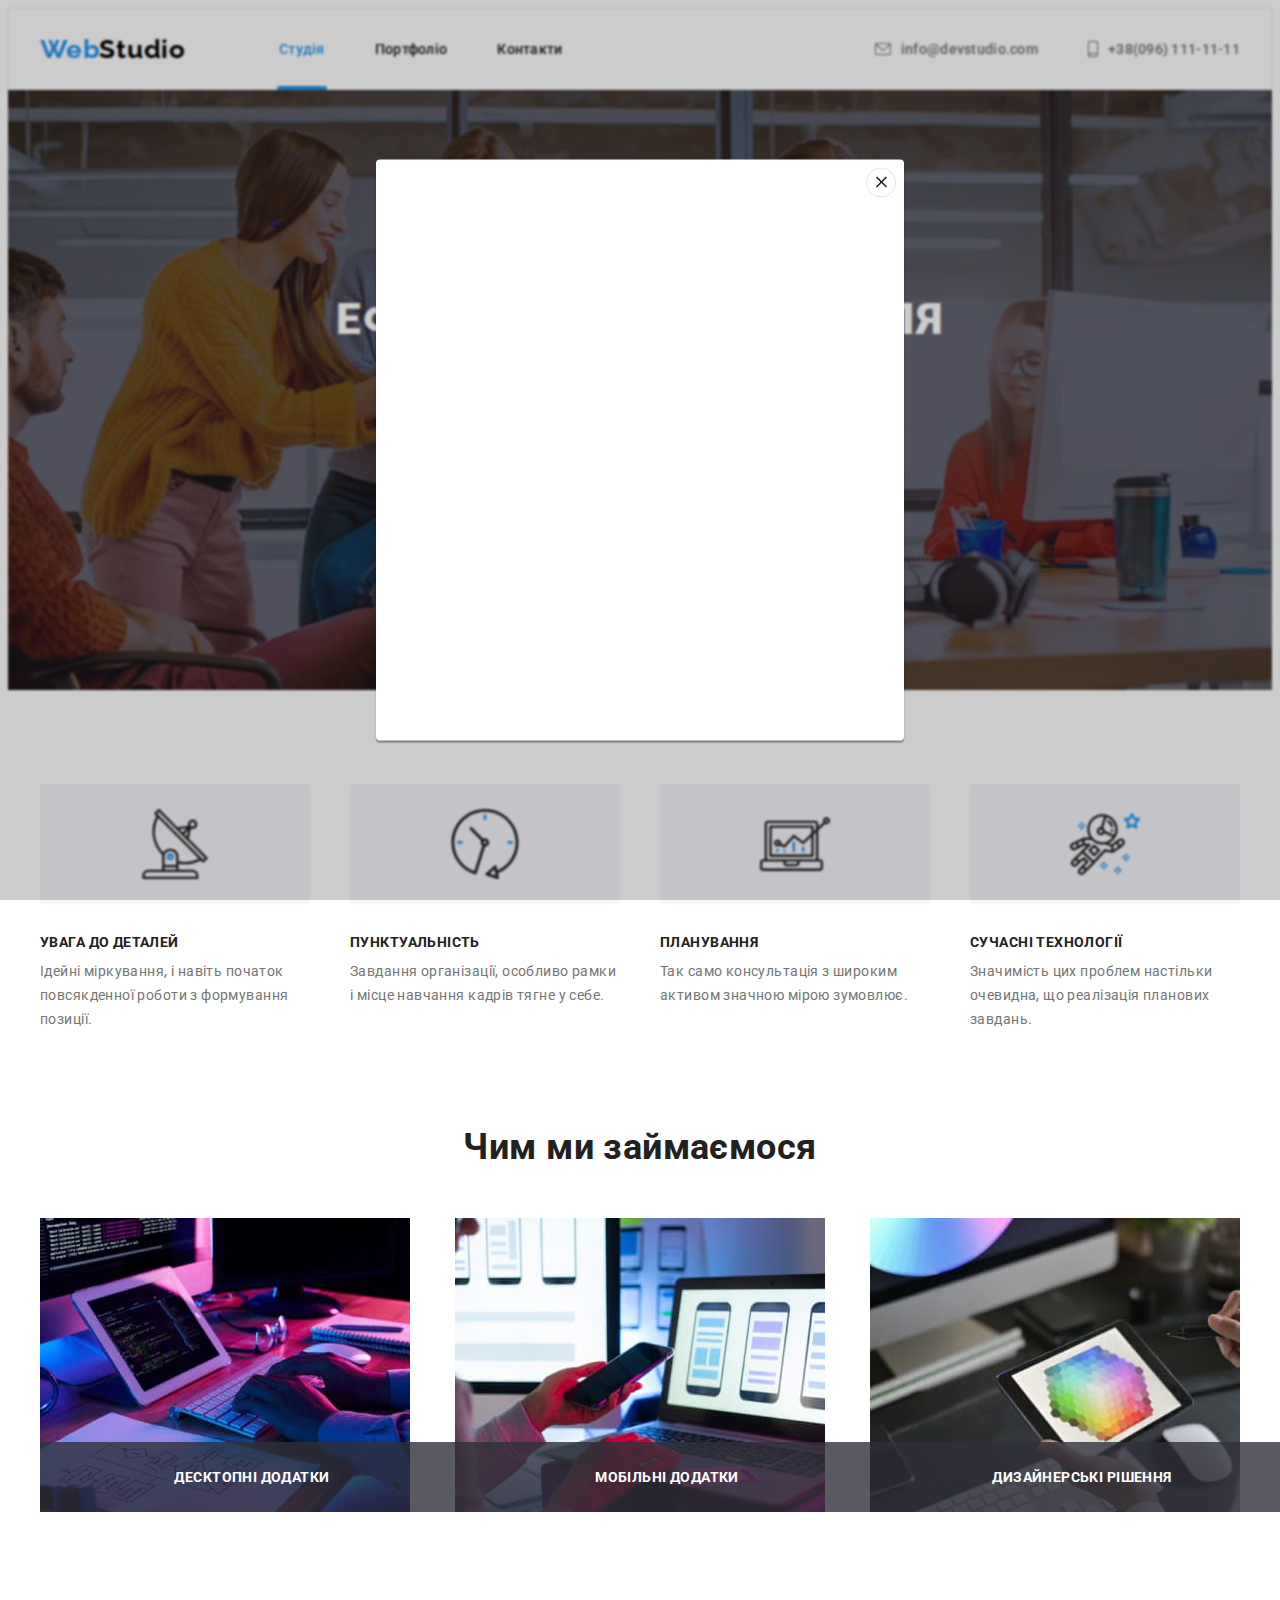
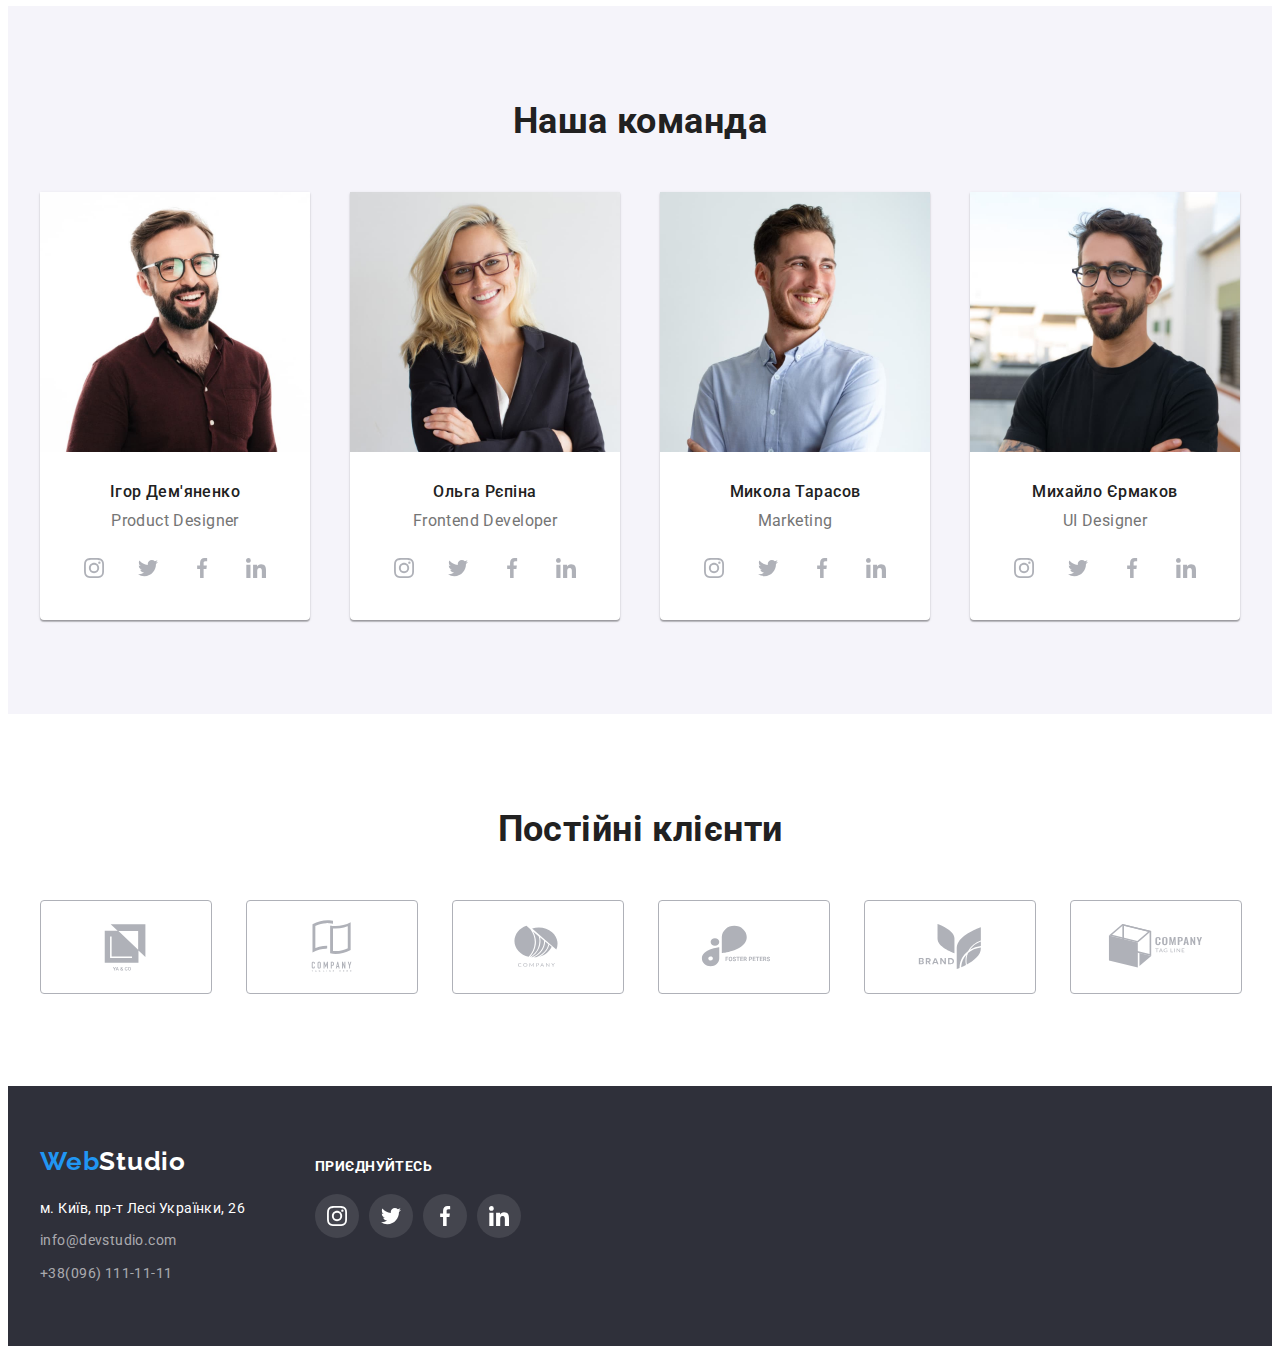
==== commit 4ac6d3d5: "add modal window" ====
--- a/index.html
+++ b/index.html
@@ -63,7 +63,7 @@
 			<section class="section hero">
 				<div class="container">
 					<h1 class="title boxforflex-hero-text">Ефективні рішення для вашого бізнесу</h1>
-					<button type="button" class="hero-btn pointer boxforflex-hero-btn">
+					<button type="button" class="hero-btn pointer boxforflex-hero-btn" data-modal-open>
 						<span class="hero-btn-text">Замовити послугу</span>
 					</button>
 				</div>
@@ -561,5 +561,15 @@
 				</div>
 			</div>
 		</footer>
+		<!--Modal window-->
+		<div class="backdrop" data-modal>
+			<div class="modal">
+				<button class="modal-btn" data-modal-close>
+				<svg class="modal-close" width="18" height="18">
+				  <use href="./images/icons.svg#icon-close-black"></use>
+				</svg>
+			</button></div>
+		</div>
+		<script src="./js/modal.js"></script>
 	</body>
 </html>
--- a/css/styles.css
+++ b/css/styles.css
@@ -626,4 +626,60 @@
 
 .footer-link {
 	background-color: rgba(255, 255, 255, 0.1);
+}
+
+/* FOOTER END--- */
+/* ------------*/
+
+/* MODAL WINDOW --- */
+
+.backdrop {
+	position: fixed;
+	top: 0;
+	left: 0;
+	width: 100%;
+	height: 100%;
+	background-color: rgba(0, 0, 0, 0.2);
+	backdrop-filter: blur(1px);
+	transition: opacity 150ms linear, visibility 150ms linear;
+}
+
+.backdrop.is-hidden {
+	opacity: 0;
+	visibility: hidden;
+	pointer-events: none;
+}
+
+.modal {
+	position: absolute;
+	top: 50%;
+	left: 50%;
+	transform: translateX(-50%) translateY(-50%);
+	width: 528px;
+	min-height: 581px;
+	background: var(--original-white);
+	box-shadow: 0px 1px 3px rgba(0, 0, 0, 0.12), 0px 1px 1px rgba(0, 0, 0, 0.14), 0px 2px 1px rgba(0, 0, 0, 0.2);
+	border-radius: 4px;
+	transition: opacity 150ms linear, transform 150ms linear;
+}
+
+.backdrop.is-hidden .modal {
+	opacity: 0;
+	transform: translateX(-50%) translateY(-75%);
+}
+
+.modal-btn {
+	position: absolute;
+	display: inline-flex;
+	align-items: center;
+	justify-content: center;
+	top: 8px;
+	right: 8px;
+	padding: 0;
+	width: 30px;
+	height: 30px;
+	background-color: transparent;
+	border-radius: 50%;
+	cursor: pointer;
+	border: 1px solid rgba(0, 0, 0, 0.1);
 }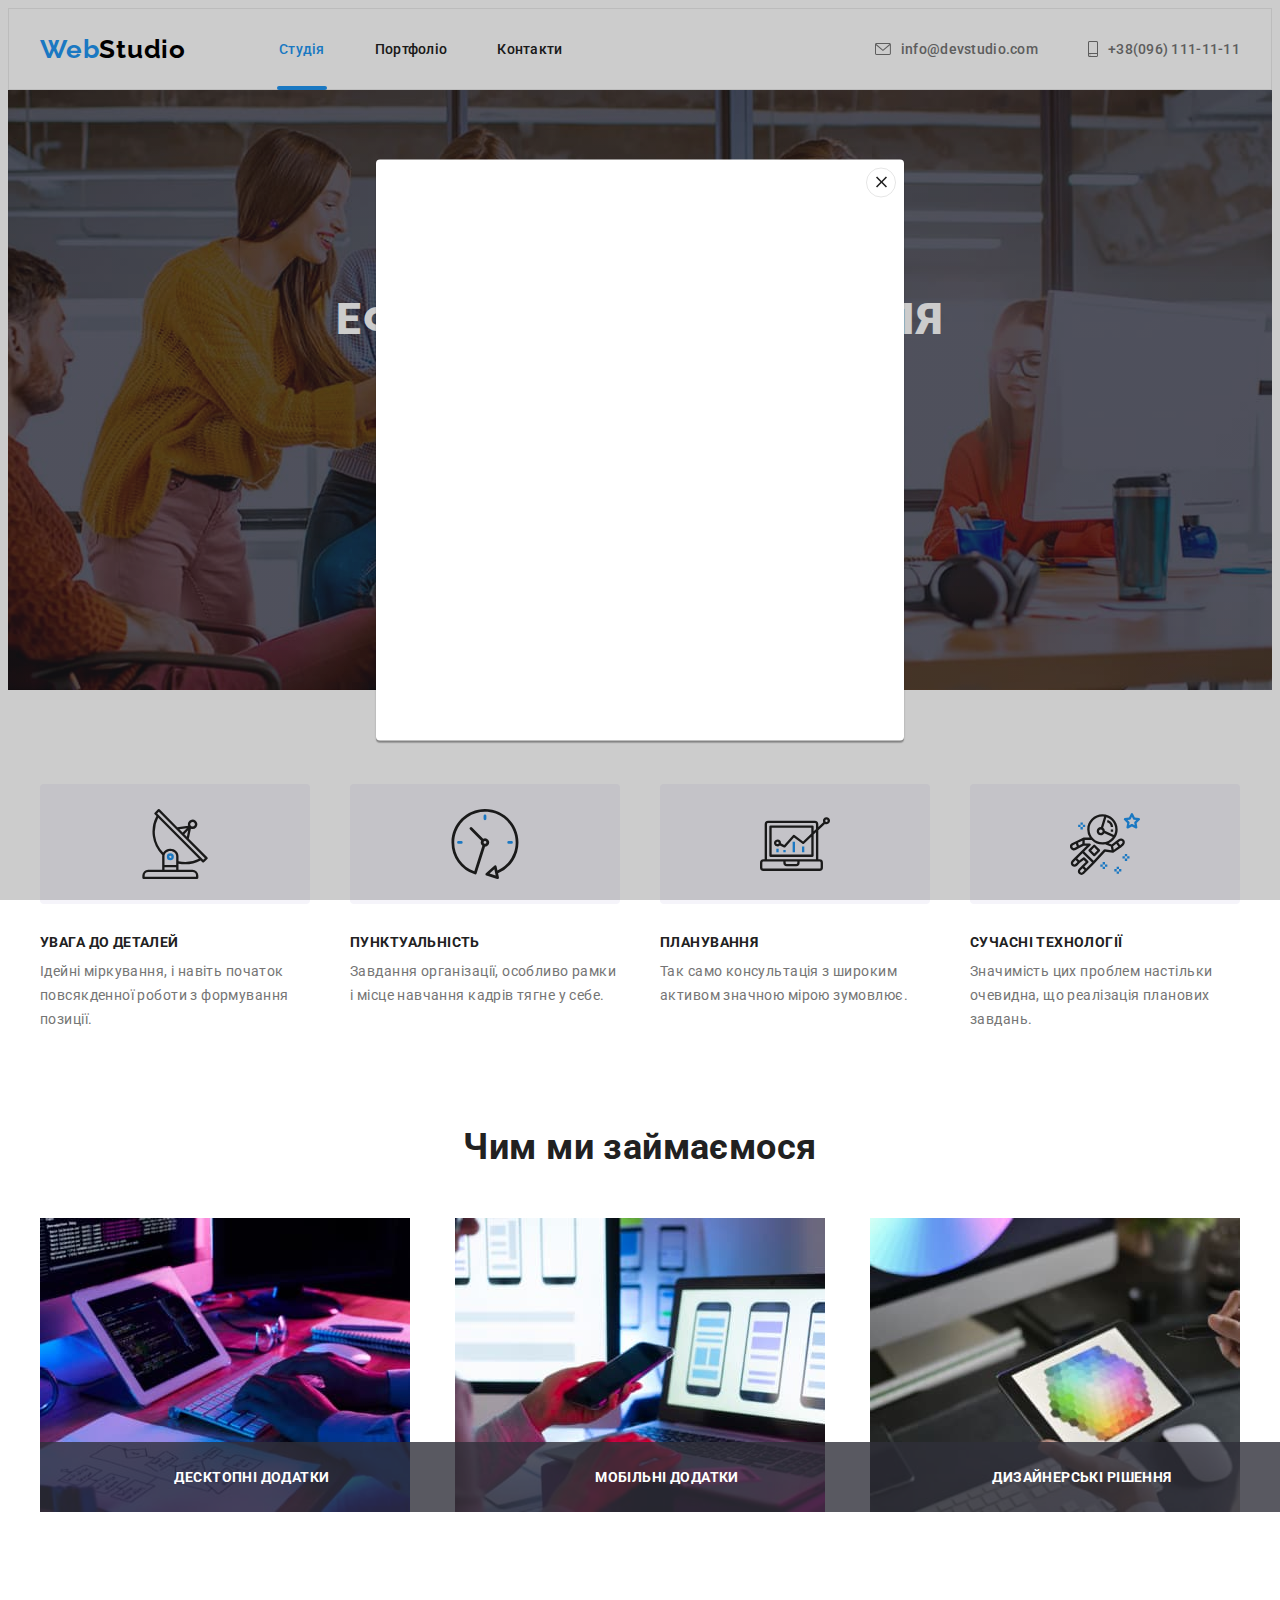
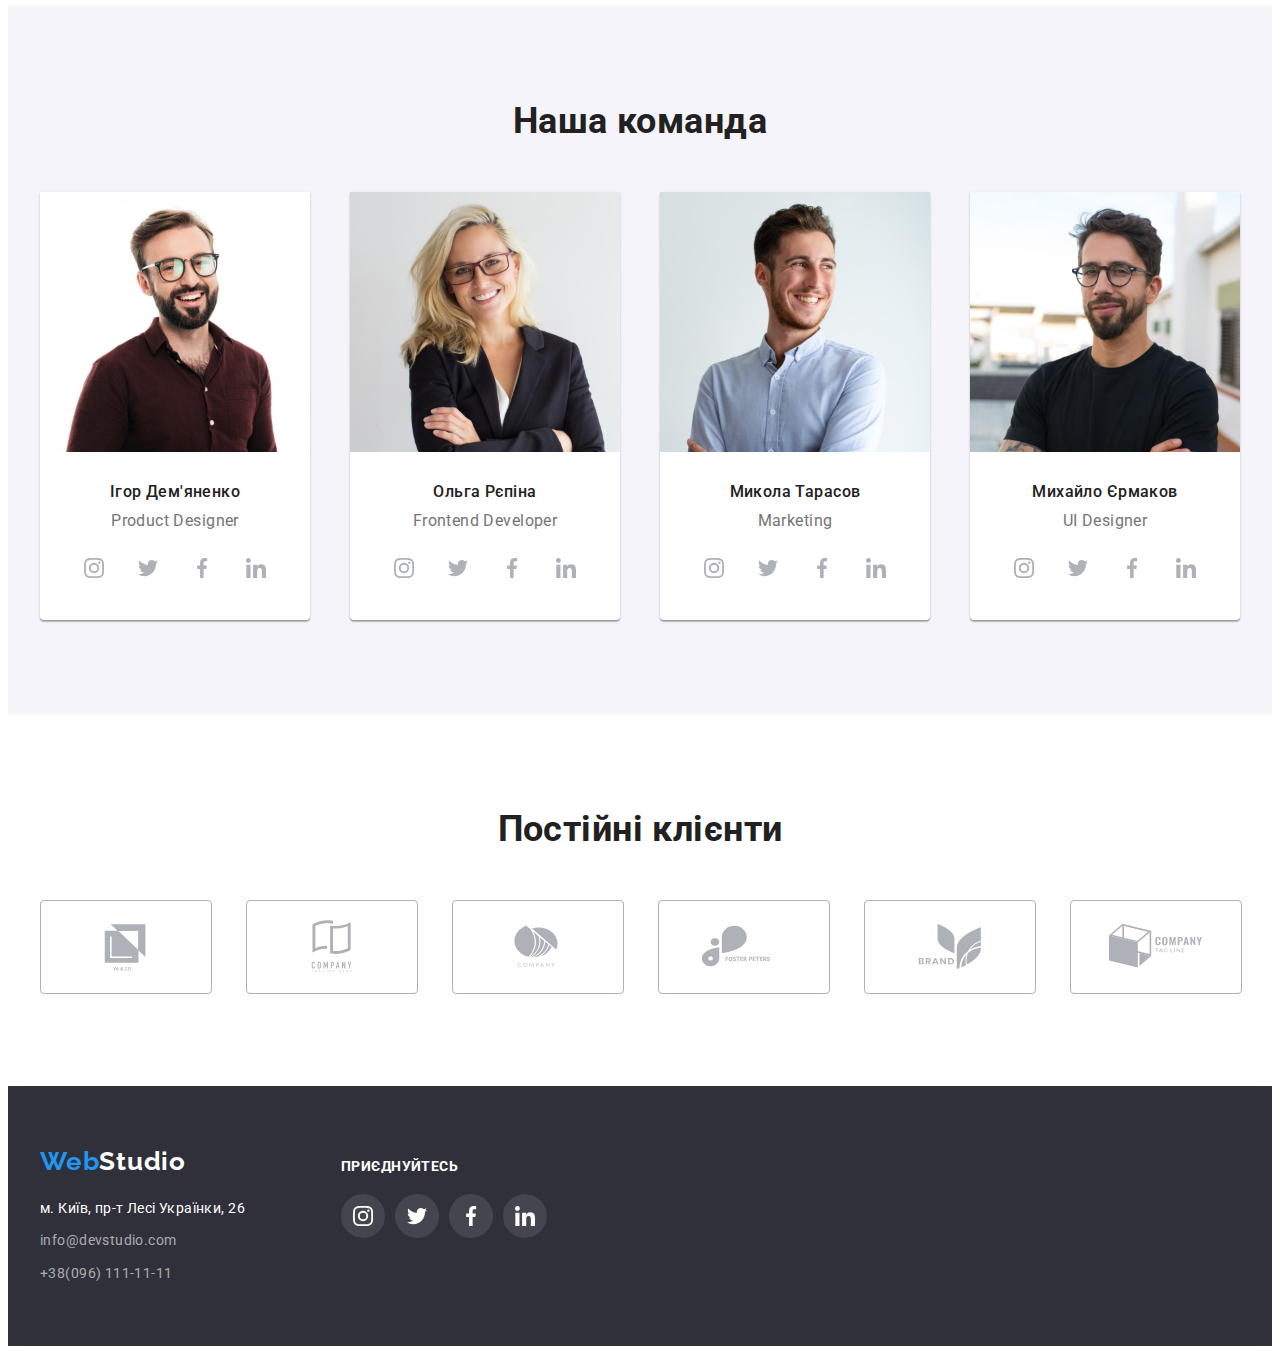
==== commit 34caf372: "add little vebinar things" ====
--- a/index.html
+++ b/index.html
@@ -32,7 +32,7 @@
 						<span>Web</span><span class="logo-studio-header link">Studio</span>
 					</a>
 					<ul class="list boxforflex-navlink">
-						<li><a href="./index.html" class="nav-link link active">Студія</a></li>
+						<li><a href="./index.html" class="nav-link link current">Студія</a></li>
 						<li><a href="./portfolio.html" class="nav-link link">Портфоліо</a></li>
 						<li><a href="./index.html" class="nav-link link">Контакти</a></li>
 					</ul>
@@ -474,7 +474,7 @@
 		<!--Footer-->
 		<footer class="footer">
 			<div class="container footer-flex">
-				<div>
+				<div class="address-wrapper">
 					<!--logo text-->
 					<a href="./index.html" class="footer-logo-text logo-web logo-web-footer link">
 						<span>Web</span>
@@ -502,7 +502,7 @@
 						</ul>
 					</address>
 				</div>
-				<div>
+				<div class="join-wrapper">
 					<h3 class="name-features footer-cta">приєднуйтесь</h3>
 					<ul class="list social-icons footer-social-icons">
 						<li>
--- a/css/styles.css
+++ b/css/styles.css
@@ -156,11 +156,11 @@
 	color: var(--brand);
 }
 
-.active {
+.current {
 	color: var(--brand);
 }
 
-.active::after {
+.current::after {
 	content: '';
 	display: block;
 	position: absolute;
@@ -311,6 +311,7 @@
 }
 
 .portfolio-item {
+	cursor: pointer;
 	transition-property: box-shadow;
 	transition-duration: var(--transition-duration);
 	transition-timing-function: var(--transition-timing-function);
@@ -362,7 +363,7 @@
 	background-color: rgba(33, 150, 243, 0.9);
 	color: var(--original-white);
 	user-select: none;
-	transition: transform 200ms linear;
+	transition: transform 250ms linear;
 }
 
 .portfolio-item:hover .prtfl-overlay, 
@@ -562,12 +563,19 @@
 
 .footer-flex {
 	display: flex;
-	gap: 70px;
 }
 
 .footer {
 	background-color: var(--footer-bgd);
 	padding: 60px 0;
+}
+
+.address-wrapper {
+	min-width: 231px;
+	margin-right: 70px;
+}
+.join-wrapper {
+	margin-right: 93px;
 }
 
 .footer-logo-text {
@@ -640,7 +648,6 @@
 	width: 100%;
 	height: 100%;
 	background-color: rgba(0, 0, 0, 0.2);
-	backdrop-filter: blur(1px);
 	transition: opacity 150ms linear, visibility 150ms linear;
 }
 
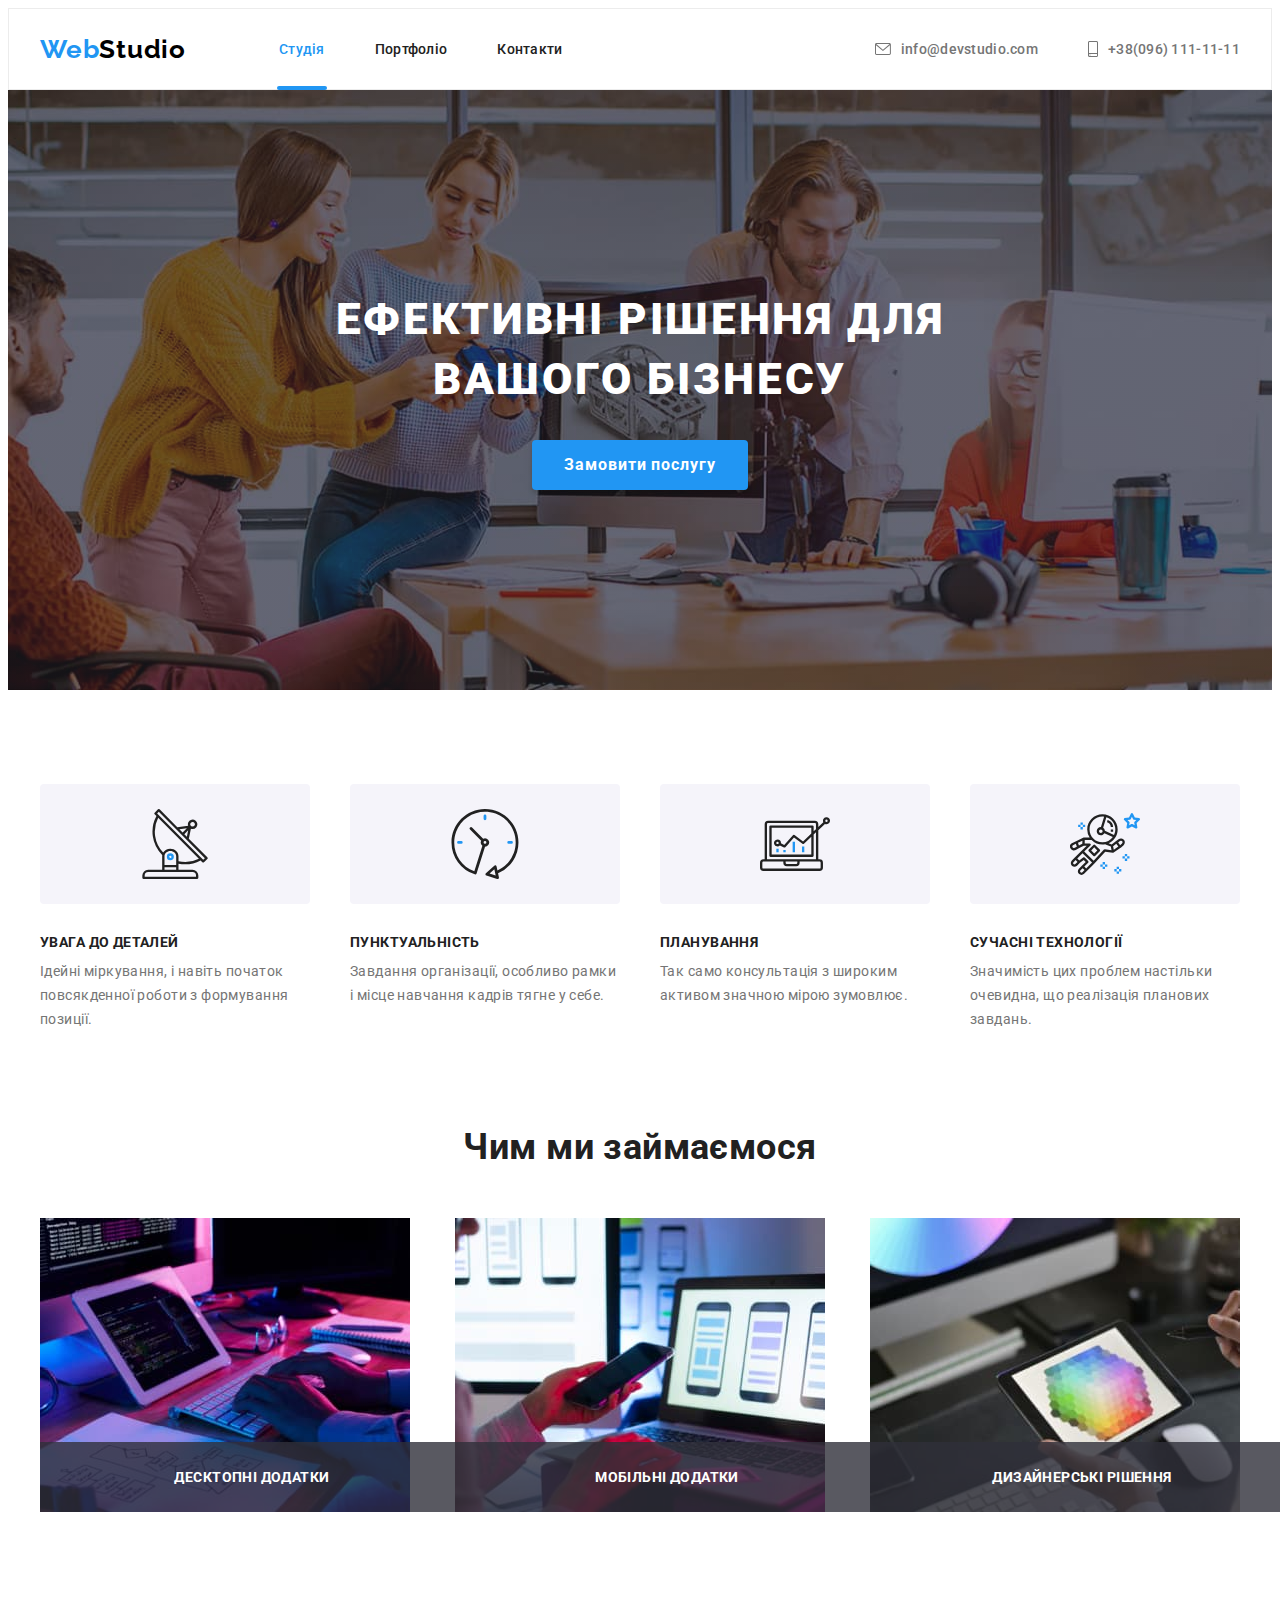
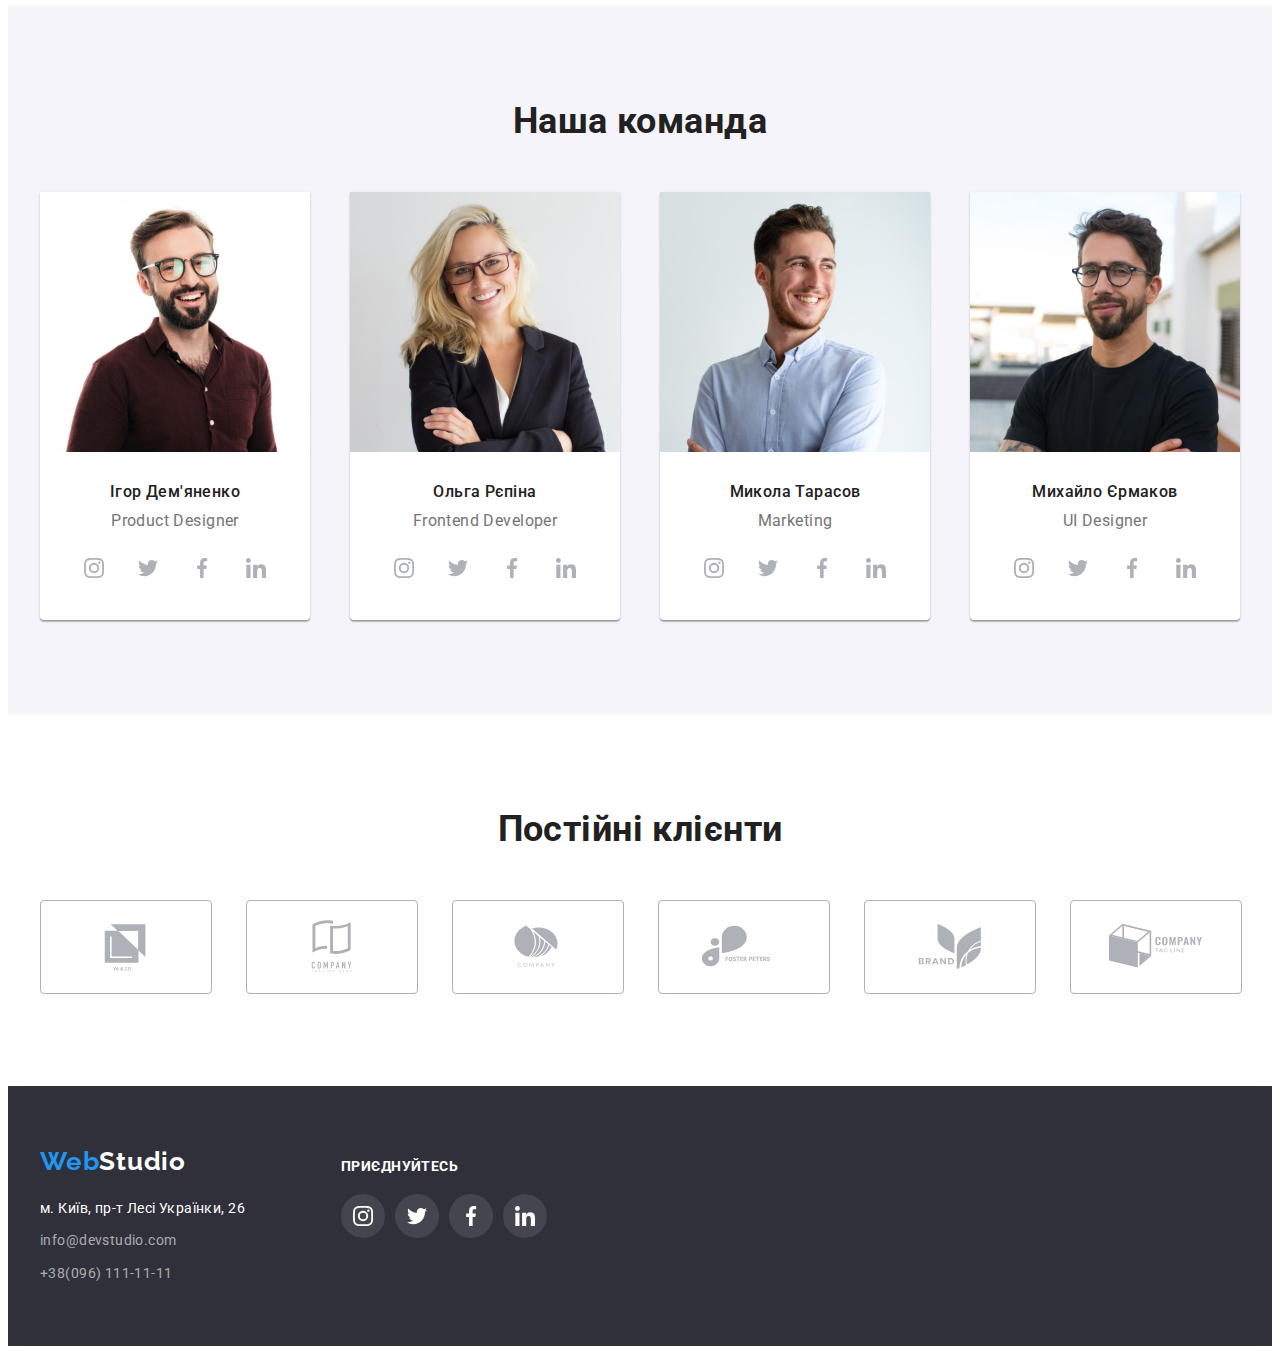
==== commit bb5c55ea: "add -is-hidden- for modal window" ====
--- a/index.html
+++ b/index.html
@@ -562,7 +562,7 @@
 			</div>
 		</footer>
 		<!--Modal window-->
-		<div class="backdrop" data-modal>
+		<div class="backdrop is-hidden" data-modal>
 			<div class="modal">
 				<button class="modal-btn" data-modal-close>
 				<svg class="modal-close" width="18" height="18">
--- a/css/styles.css
+++ b/css/styles.css
@@ -667,7 +667,7 @@
 	background: var(--original-white);
 	box-shadow: 0px 1px 3px rgba(0, 0, 0, 0.12), 0px 1px 1px rgba(0, 0, 0, 0.14), 0px 2px 1px rgba(0, 0, 0, 0.2);
 	border-radius: 4px;
-	transition: opacity 150ms linear, transform 150ms linear;
+	transition: opacity 250ms linear, transform 250ms linear;
 }
 
 .backdrop.is-hidden .modal {
